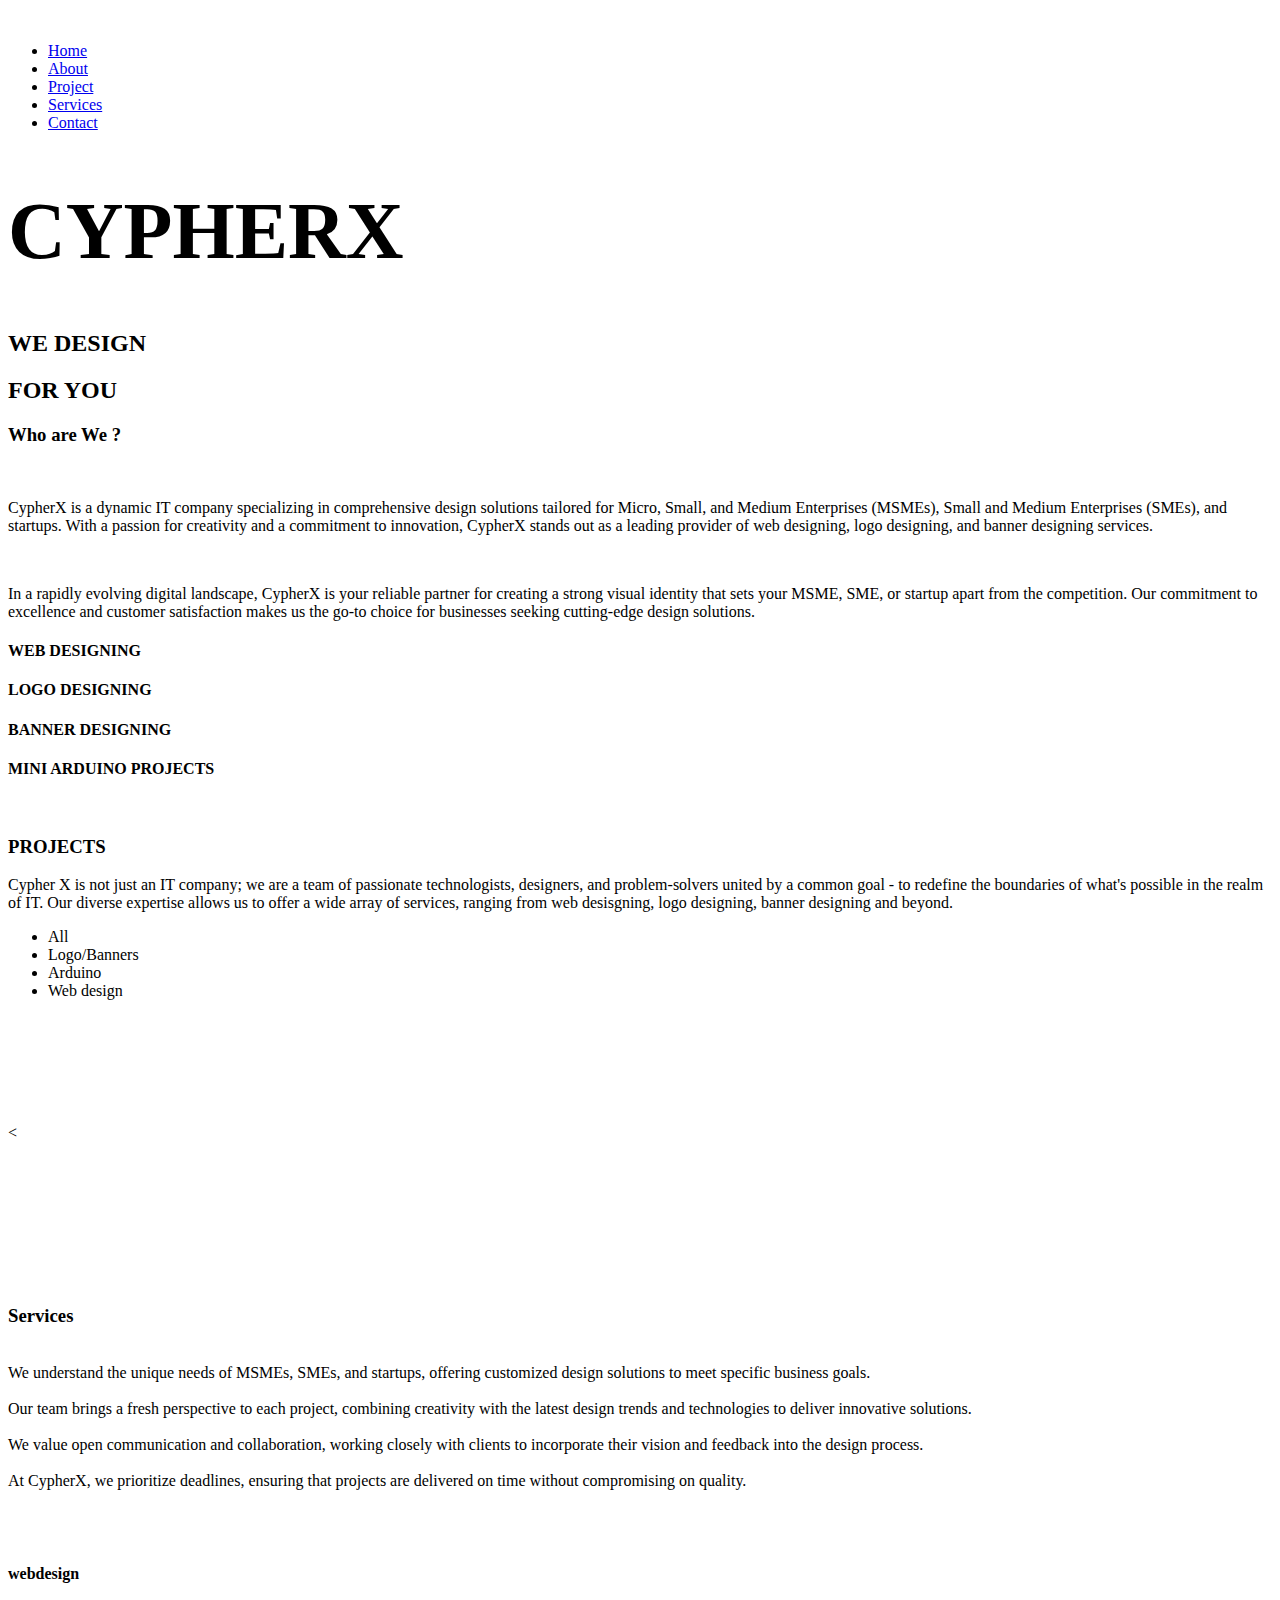
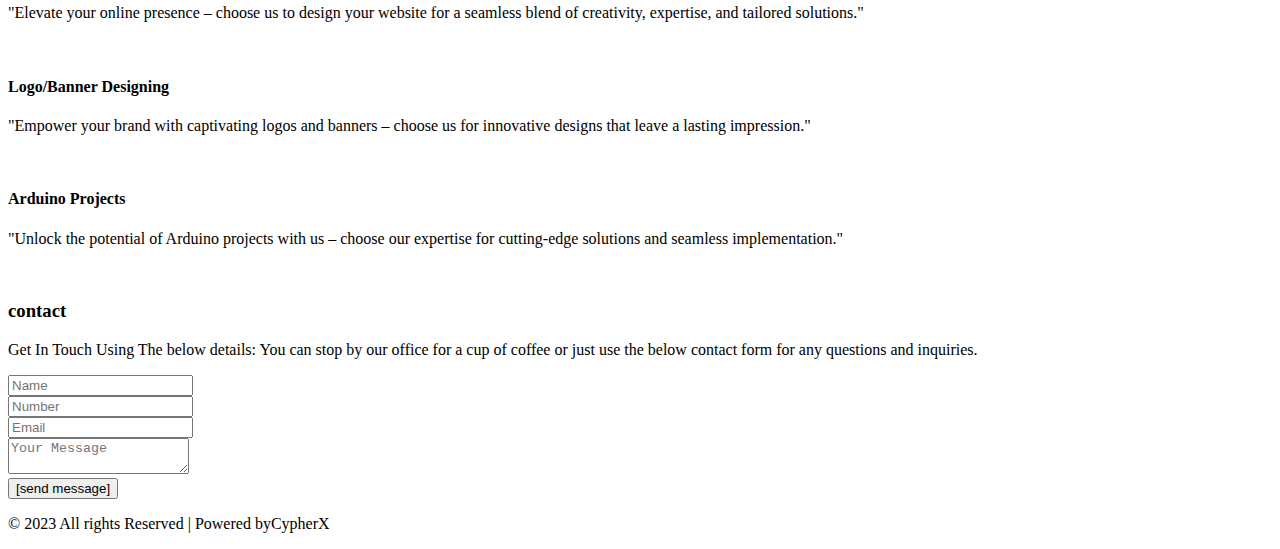
==== index.html @ df326554 "Add files via upload" ====
<!DOCTYPE html>
<html>

<link rel="icon" href="images/logo.png">
<head>
<title>CypherX</title>
<meta name="viewport" content="width=device-width, initial-scale=1">
<meta http-equiv="Content-Type" content="text/html; charset=utf-8" />
<meta name="keywords" content="Onepage Responsive web template, Bootstrap Web Templates, Flat Web Templates, Android Compatible web template,
Smartphone Compatible web template, free webdesigns for Nokia, Samsung, LG, SonyEricsson, Motorola web design" />
<script type="application/x-javascript"> addEventListener("load", function() { setTimeout(hideURLbar, 0); }, false); function hideURLbar(){ window.scrollTo(0,1); } </script>
<link href="css/bootstrap.css" rel='stylesheet' type='text/css'/>
<link href="css/style.css" rel="stylesheet" type="text/css" media="all" />	  


<link href="https://fonts.googleapis.com/css?family=Montserrat:500,700&display=swap&subset=latin-ext" rel="stylesheet">
    <link href="https://fonts.googleapis.com/css?family=Open+Sans:400,400i,600&display=swap&subset=latin-ext" rel="stylesheet">
    
    <link href="css/fontawesome-all.css" rel="stylesheet">



	    <!-- jQuery (necessary for Bootstrap's JavaScript plugins) -->
<script src="js/jquery.min.js"></script>
<script type="text/javascript" src="js/move-top.js"></script>
<script type="text/javascript" src="js/easing.js"></script>
 <script type="text/javascript">
		jQuery(document).ready(function($) {
			$(".scroll").click(function(event){		
				event.preventDefault();
				$('html,body').animate({scrollTop:$(this.hash).offset().top},1200);
			});
		});
	</script>
</head>
<body>
<div class="header" id="head">	
      <div class="container"> 
         <div class="header-top">
      		 <div class="logo">
				<a href="index.html"><img src="images/logo.png" alt=""/></a>
			 </div>
		   <div class="top-menu">
		   	<span class="menu"> </span>
			<ul>
			 	<nav class="cl-effect-5">
				<li><a class="active" href="index.html"><span data-hover="Home">Home</span></a></li>
				<li><a href="#about" class="scroll"><span data-hover="About">About</span></a></li>
				<li><a href="#work" class="scroll"><span data-hover="Project"><span>Project</span></a></li>
				<li><a href="#services" class="scroll"><span data-hover="Services">Services</span></a></li>
				<li><a href="#contact" class="scroll"><span data-hover="Contact">Contact</span></a></li>
				</nav>
			 </ul>
			 </div>
			 <!--script-nav-->
		 <script>
		 $("span.menu").click(function(){
		 $(".top-menu ul").slideToggle("slow" , function(){
		 });
		 });
		 </script>
			<div class="clearfix"></div>
		 </div>  
		  <div class="index-banner">
       	   <div class="wmuSlider example1">
			   <div class="wmuSliderWrapper">
				   <article style="position: absolute; width: 100%; opacity: 0;"> 
				   	<div class="banner-wrap">
				   	       	<div class="banner_center">
				   		 		<h1 style=" font-size: 80px;">CYPHERX</h1> 
				   		 		<h2>WE <span> BUILD</span></h2>
				   		 		<h2>FOR YOU</h2>
				   		 		</div>
				   		 </div>
					</article>
				   <article style="position: relative; width: 100%; opacity: 1;"> 
				   	   	<div class="banner-wrap">
				   	      <div class="banner_center">
				   		 		<h1 style=" font-size: 80px;">CYPHERX</h1> 
				   		 		<h2>WE<span> DESIGN</span></h2>
				   		 		<h2>FOR YOU</h2>
				   		 		</div>
				   		  </div>
				   </article>
				   <article style="position: absolute; width: 100%; opacity: 0;">
				   	  	<div class="banner-wrap">
				   	       <div class="banner_center">
				   		 		<h1 style=" font-size: 80px;">CYPHERX</h1> 
				   		 		<h2>WE<span> CUSTOMIZE</span></h2>
				   		 		<h2>FOR YOU</h2>
				   		 		</div>
				   		 </div>
					 </article>
				 </div>
				
            </div>
            <script src="js/jquery.wmuSlider.js"></script> 
			  <script>
       			$('.example1').wmuSlider();         
   		     </script> 	           	      
      </div>
	 </div>     
	</div>
	<div class="content">
		<div class="about-section" id="about" id="about">
	<div class="container">
		<div class="about-header">
			<h3>Who are We ?</h3>
			<div class="about-imag">
			<img src="images/site1.png" alt=""/>
			</div>
			<div class="about-text">
					<p>CypherX is a dynamic IT company specializing in comprehensive design solutions tailored for Micro, Small, and Medium Enterprises (MSMEs), Small and Medium Enterprises (SMEs), and startups. With a passion for creativity and a commitment to innovation, CypherX stands out as a leading provider of web designing, logo designing, and banner designing services.</p> <br>
					<p>In a rapidly evolving digital landscape, CypherX is your reliable partner for creating a strong visual identity that sets your MSME, SME, or startup apart from the competition. Our commitment to excellence and customer satisfaction makes us the go-to choice for businesses seeking cutting-edge design solutions.</p>
			</div>
			<div class="clearfix"></div>
			</div>
			<div class="about-sectiongrids">
				<div class="col-md-6 about-leftgrid">
					<div class="polls">
					<div class="poll">
						<div class="poll-desc">
							<h4>WEB DESIGNING</h4>
						</div>
						<div class="percentage">
							
					</div>
					<div class="clearfix"></div>
				</div>
				<div class="skills">
			              	<div style="width:100%"> </div>
	                      </div>
	                      </div>
	                      <div class="polls">
					<div class="poll">
						<div class="poll-desc">
							<h4>LOGO DESIGNING</h4>
						</div>
						<div class="percentage">
							
					</div>
					<div class="clearfix"></div>
				</div>
				<div class="skills">
			              	<div style="width:100%"> </div>
	                      </div>
	                      </div>
	                      <div class="polls">
					<div class="poll">
						<div class="poll-desc">
							<h4>BANNER DESIGNING</h4>
						</div>
						<div class="percentage">
							
					</div>
					<div class="clearfix"></div>
				</div>
				<div class="skills">
			              	<div style="width:100%"> </div>
	                      </div>
	                      </div>
	                      

	</div>
	<div class="col-md-6 about-rightgrid">
		<div class="polls">
					<div class="poll">
						<div class="poll-desc">
							<h4>MINI ARDUINO PROJECTS</h4>
						</div>
						<div class="percentage">
						
					</div>
					<div class="clearfix"></div>
				</div>
				<div class="skills">
			              	<div style="width:100%"> </div>
	                      </div>
	                      </div>
	                      
		</div>
		<div class="clearfix"></div>
	</div>
	<div class="arrow1">
	<a href="#work" class="scroll"><img src="images/arrow1.png" alt=""/></a>
					</div>
	</div>
	</div>
	<!-- about-section-ends -->
	<div class="works-section" id="work" id="work">
	   <div class="works-header">
			<h3>PROJECTS</h3>
				<p>Cypher X is not just an IT company; we are a team of passionate technologists, designers, and problem-solvers united by a common goal - to redefine the boundaries of what's possible in the realm of IT. Our diverse expertise allows us to offer a wide array of services, ranging from web desisgning, logo designing, banner designing and beyond.</p>
		</div>
		<div class="portfolio-section-bottom-row" id="portfolio">
			<div class="container">
				
						<script src="js/easyResponsiveTabs.js" type="text/javascript"></script>
					<script type="text/javascript">
						$(document).ready(function () {
							$('#horizontalTab').easyResponsiveTabs({
								type: 'default', //Types: default, vertical, accordion           
								width: 'auto', //auto or any width like 600px
								fit: true   // 100% fit in a container
							});
						});
						
					</script>
						<link rel="stylesheet" href="css/swipebox.css">
							<script src="js/jquery.swipebox.min.js"></script> 
								<script type="text/javascript">
									jQuery(function($) {
										$(".swipebox").swipebox();
									});
								</script>
							<!-- Portfolio Ends Here -->
						<div class="sap_tabs">
							<div id="horizontalTab" style="display: block; width: 100%; margin: 0px;">
								  <ul class="resp-tabs-list">
									  <li class="resp-tab-item" aria-controls="tab_item-0" role="tab"><span>All</span></li>
									  <li class="resp-tab-item" aria-controls="tab_item-1" role="tab"><span>Logo/Banners</span></li>
									  <li class="resp-tab-item" aria-controls="tab_item-2" role="tab"><span>Arduino</span></li>
									  <li class="resp-tab-item" aria-controls="tab_item-3" role="tab"><span>Web design</span></li>
									 
									  <div class="clearfix"></div>
								  </ul>	
								<div id="portfoliolist">
									<div class="resp-tabs-container">
										<div class="tab-1 resp-tab-content" aria-labelledby="tab_item-0">
											<div class="tab_img">
													<div class="col-md-3 img-top grid_box">
														<a href="images/pic-1.jpg" class="swipebox"  title="Search - www.havelockislandexodus.com">
															  <img src="images/pic-1.jpg" class="img-responsive" alt="">
															  <span class="zoom-icon"></span> 
														</a>
													</div>
													<div class="col-md-3 img-top grid_box">
														<a href="images/pic-2.jpg" class="swipebox"  title="Closed Project - I-Mage">
															  <img src="images/pic-2.jpg" class="img-responsive" alt="">
															  <span class="zoom-icon"></span> 
														</a>
													</div>
													<div class="col-md-3 img-top grid_box">
														<a href="images/pic-3.jpg" class="swipebox"  title="Logo Design 1">
															  <img src="images/pic-3.jpg" class="img-responsive" alt="">
															  <span class="zoom-icon"></span> 
														</a>
													</div>
													<div class="col-md-3 img-top grid_box">
														<a href="images/pic-4.jpg" class="swipebox"  title="Logo Design 2">
															  <img src="images/pic-4.jpg" class="img-responsive" alt="">
															  <span class="zoom-icon"></span> 
														</a>
													</div>
													<div class="col-md-3 img-top grid_box">
														<a href="images/pic-5.jpg" class="swipebox"  title="Logos Handovered">
															  <img src="images/pic-5.jpg" class="img-responsive" alt="">
															  <span class="zoom-icon"></span> 
														</a>
													</div>
													<div class="col-md-3 img-top grid_box">
														<a href="images/pic-6.jpg" class="swipebox"  title="Arduino Synthesis">
															  <img src="images/pic-6.jpg" class="img-responsive" alt="">
															  <span class="zoom-icon"></span> 
														</a>
													</div>
													<
													
													<div class="clearfix"></div>	
											</div>
																				 
										</div>
										<div class="tab-1 resp-tab-content" aria-labelledby="tab_item-1">
											<div class="tab_img">
												<div class="col-md-3 img-top grid_box">
														<a href="images/pic-3.jpg" class="swipebox"  title="Logo Design 1">
															  <img src="images/pic-3.jpg" class="img-responsive" alt="">
															  <span class="zoom-icon"></span> 
														</a>
													</div>
													<div class="col-md-3 img-top grid_box">
														<a href="images/pic-4.jpg" class="swipebox"  title="Logo Design 2">
															  <img src="images/pic-4.jpg" class="img-responsive" alt="">
															  <span class="zoom-icon"></span> 
														</a>
													</div>
													<div class="col-md-3 img-top grid_box">
														<a href="images/pic-5.jpg" class="swipebox"  title="Logos Handovered">
															  <img src="images/pic-5.jpg" class="img-responsive" alt="">
															  <span class="zoom-icon"></span> 
														</a>
													</div>
													
													
													<div class="clearfix"></div>	
											</div>	 	        					 
										</div>
										<div class="tab-1 resp-tab-content" aria-labelledby="tab_item-2">
											
											<div class="tab_img">
													<div class="col-md-3 img-top grid_box">
														<a href="images/pic-6.jpg" class="swipebox"  title="Arduino Synthesis">
															  <img src="images/pic-6.jpg" class="img-responsive" alt="">
															  <span class="zoom-icon"></span> 
														</a>
													</div>
													
													
														<div class="clearfix"></div>
											</div>		        					 
										</div>
										<div class="tab-1 resp-tab-content" aria-labelledby="tab_item-3">
											<div class="tab_img">
													<div class="col-md-3 img-top grid_box">
														<a href="images/pic-1.jpg" class="swipebox"  title="Search - www.havelockislandexodus.com">
															  <img src="images/pic-1.jpg" class="img-responsive" alt="">
															  <span class="zoom-icon"></span> 
														</a>
													</div>
													<div class="col-md-3 img-top grid_box">
														<a href="images/pic-2.jpg" class="swipebox"  title="Closed Project - I-Mage">
															  <img src="images/pic-2.jpg" class="img-responsive" alt="">
															  <span class="zoom-icon"></span> 
														</a>
													</div>
													
														<div class="clearfix"></div>
											</div>	
										</div>
										
													
														<div class="clearfix"></div>
											</div>	
										</div>										
									</div>	
								</div>
							</div>
						</div>	
						<br>			
 
				<div class="arrow">
					<a href="#services" class="scroll"><img src="images/arrow.png" alt=""/></a>
				</div>
			</div>
		</div>
	</div>
	<!-- portfolio-section-ends -->
	<div class="services-section" id="services">
			<div class="container"> 
			<div class="services-header">
				<h3>Services</h3>
				<br>
					<li><i class="fa fa-bolt" aria-hidden="true"></i>We understand the unique needs of MSMEs, SMEs, and startups, offering customized design solutions to meet specific business goals.</span></li>
					<br>
<li><i class="fa fa-bolt" aria-hidden="true"></i>  Our team brings a fresh perspective to each project, combining creativity with the latest design trends and technologies to deliver innovative solutions.</li>
<br>
<li><i class="fa fa-bolt" aria-hidden="true"></i>  We value open communication and collaboration, working closely with clients to incorporate their vision and feedback into the design process.</li>
<br>
<li><i class="fa fa-bolt" aria-hidden="true"></i>  At CypherX, we prioritize deadlines, ensuring that projects are delivered on time without compromising on quality.</li>
<br>
<br>
			</div>
			<div class="services-sectiongrids">
				<div class="col-md-4 services-grid">
					<img src="images/img1.png" alt=""/>
					<h4>webdesign</h4>
					<p style="text-align:justify justify-all;">"Elevate your online presence – choose us to design your website for a seamless blend of creativity, expertise, and tailored solutions."</p>
				</div>
				<div class="col-md-4 services-grid">
					<img src="images/img2.png" alt=""/>
					<h4>Logo/Banner Designing</h4>
					<p style="text-align:justify justify-all;">"Empower your brand with captivating logos and banners – choose us for innovative designs that leave a lasting impression."</p>
				</div>
				<div class="col-md-4 services-grid">
					<img src="images/img3.png" alt=""/>
					<h4>Arduino Projects</h4>
					<p style="text-align:justify justify-all;">"Unlock the potential of Arduino projects with us – choose our expertise for cutting-edge solutions and seamless implementation."</p>
				</div>
				<div class="clearfix"></div>
				<div class="arrow1">
					<a href="#contact" class="scroll"><img src="images/arrow1.png" alt=""/></a>
					</div>
		</div>
		</div>
		</div>
		<!-- services-section-ends -->
	</div>
	<div class="footer-section" id="contact" id="contact">
			<div class="container"> 
			<div class="contact-header">
				<h3> contact</h3>
					<p>Get In Touch Using The below details:
You can stop by our office for a cup of coffee or just use the below contact form for any questions and inquiries. </p>

			</div>
			
			<div class="contact">
				<form id="contactForm" data-toggle="validator" data-focus="false" method="post" action="https://script.google.com/macros/s/AKfycbwwajvgVs7L4n3kVwtUMWle3IDYGLkmAYFrqbiaKh-2zlc1ubrQwuXYmRS_fInzBG1p/exec" name="contact-form">

					<div class="col-md-4 contactgrid">
						 <input type="text" class="form-control-input" name="your-name" placeholder="Name">
					</div>
					<div class="col-md-4 contactgrid">
						 <input type="text" class="form-control-input"  name="your-number" placeholder="Number">
					</div>
					<div class="col-md-4 contactgrid">
						<input type="text" class="text" name="your-email" placeholder="Email" onfocus="this.value = '';" onblur="if (this.value == '') {this.value = 'phone';}">
					</div>
					<div class="col-md-8 contactgrid1">
						 <textarea class="form-control-textarea" name="message" placeholder="Your Message"></textarea>
					</div>
					<div class="col-md-4 contactgrid2">
						<input type="submit" value="[send message]" id="submit">
					</div>

					</form>

                       <script>const scriptURL = 'https://script.google.com/macros/s/AKfycbwwajvgVs7L4n3kVwtUMWle3IDYGLkmAYFrqbiaKh-2zlc1ubrQwuXYmRS_fInzBG1p/exec'

const form = document.forms['contact-form']

form.addEventListener('submit', e => {
  e.preventDefault()
  fetch(scriptURL, { method: 'POST', body: new FormData(form)})
  .then(response => alert("Thank you! your form is submitted successfully." ))
  .then(() => { window.location.reload(); })
  .catch(error => console.error('Error!', error.message))
})

</script>
				   <div class="clearfix"></div>
				</form>
			</div>
			<div class="footer-bottom">

					<p>&copy; 2023 All rights  Reserved | Powered by<a>CypherX</a></p>

					</div>
					<script type="text/javascript">
						$(document).ready(function() {
							/*
							var defaults = {
					  			containerID: 'toTop', // fading element id
								containerHoverID: 'toTopHover', // fading element hover id
								scrollSpeed: 1200,
								easingType: 'linear' 
					 		};
							*/
							
							$().UItoTop({ easingType: 'easeOutQuart' });
							
						});
					</script>
				<a href="#" id="toTop" style="display: block;"> <span id="toTopHover" style="opacity: 1;"> </span></a>
</div>

		</div>		
	</div>
	
	
</body>
</html>
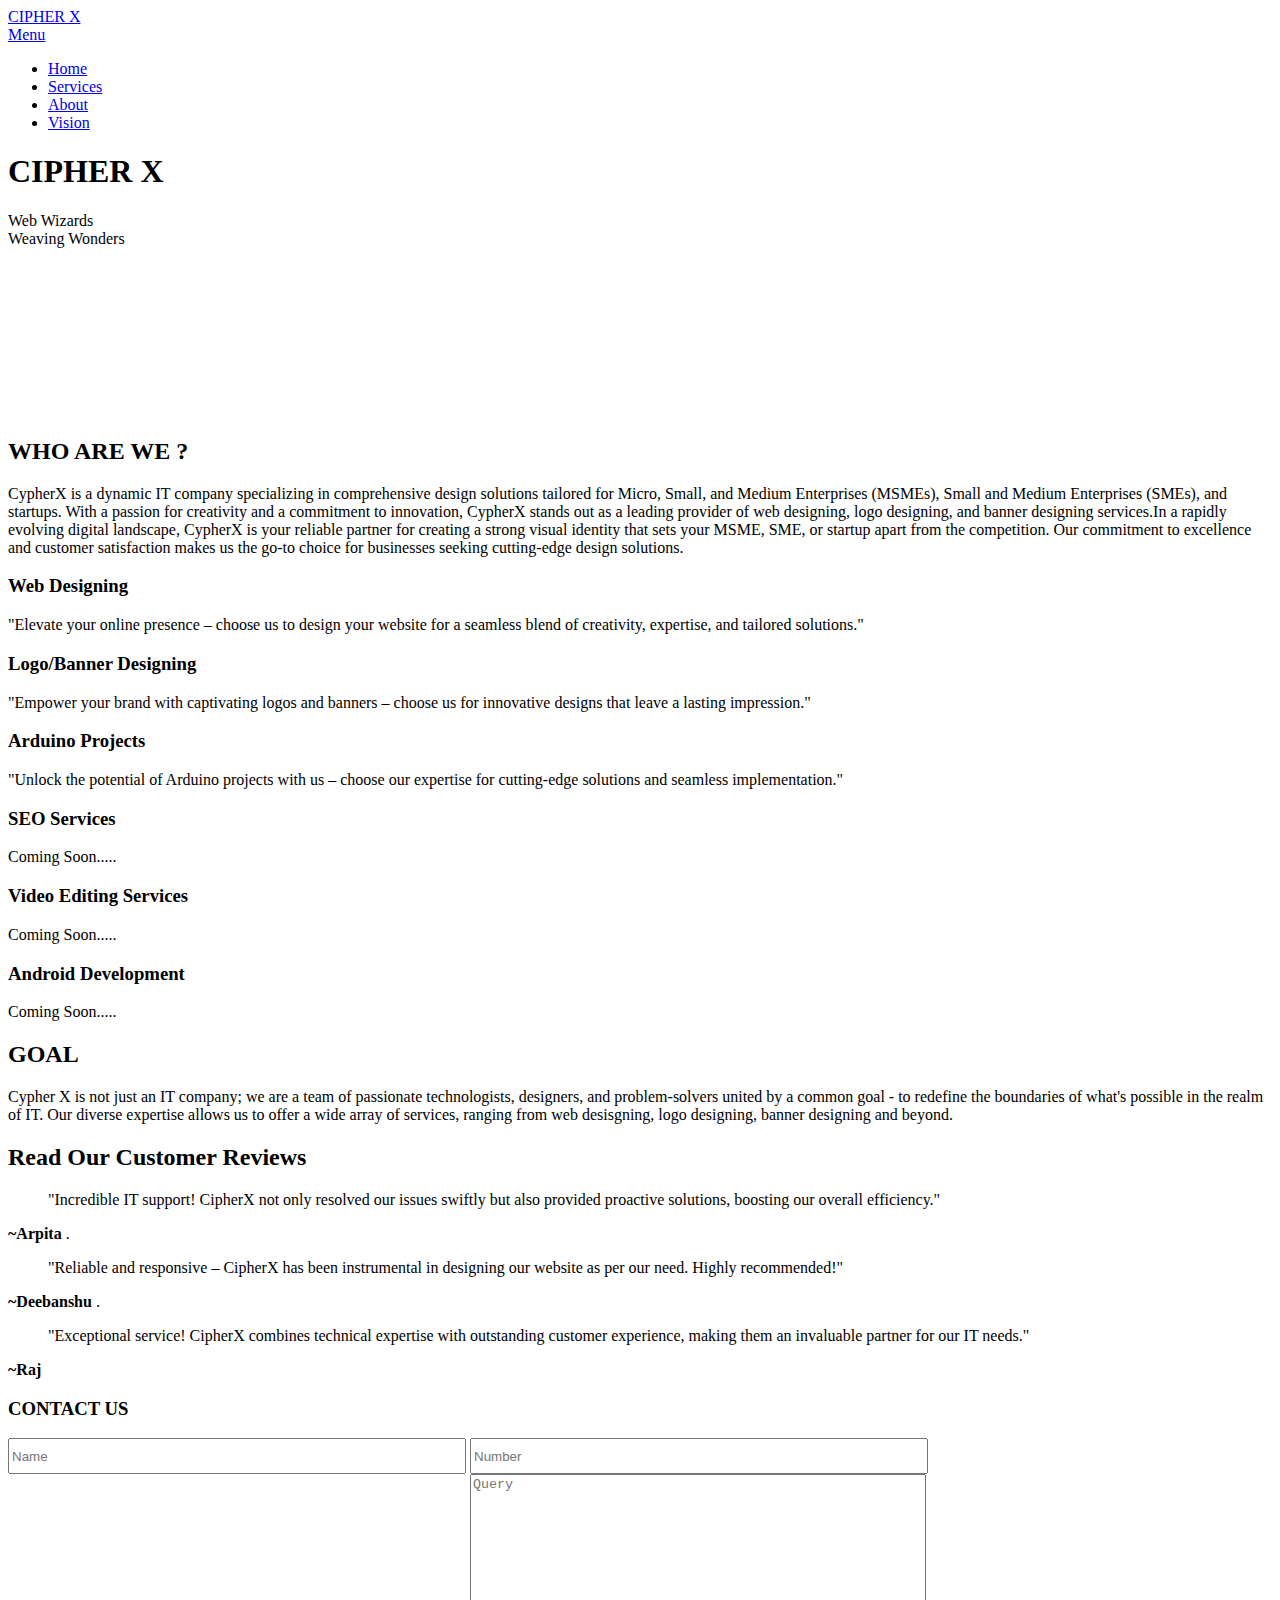
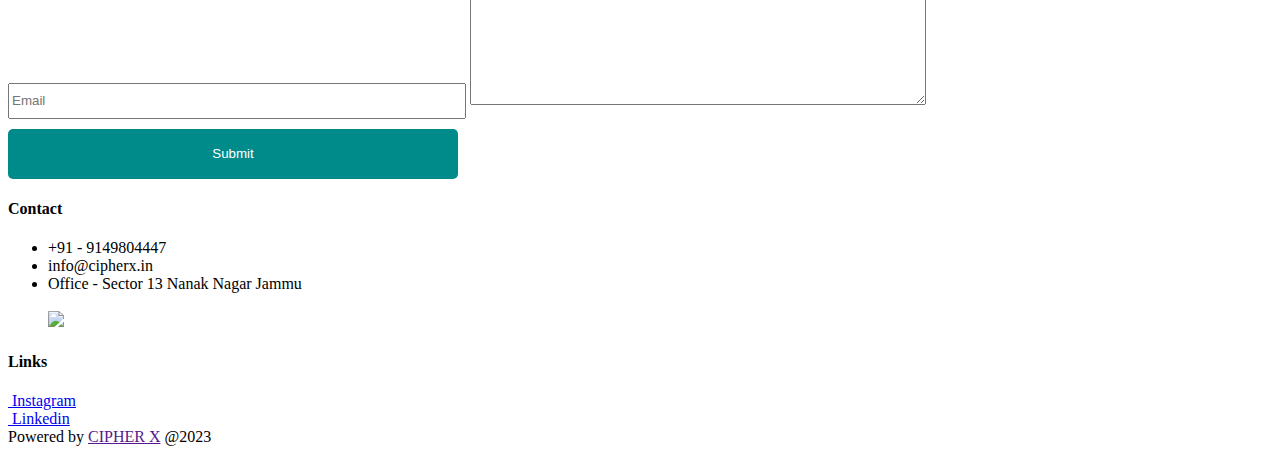
==== commit 1e4824c1: "Add files via upload" ====
--- a/index.html
+++ b/index.html
@@ -1,463 +1,165 @@
-
-<!DOCTYPE html>
-<html>
-
-<link rel="icon" href="images/logo.png">
-<head>
-<title>CypherX</title>
-<meta name="viewport" content="width=device-width, initial-scale=1">
-<meta http-equiv="Content-Type" content="text/html; charset=utf-8" />
-<meta name="keywords" content="Onepage Responsive web template, Bootstrap Web Templates, Flat Web Templates, Android Compatible web template,
-Smartphone Compatible web template, free webdesigns for Nokia, Samsung, LG, SonyEricsson, Motorola web design" />
-<script type="application/x-javascript"> addEventListener("load", function() { setTimeout(hideURLbar, 0); }, false); function hideURLbar(){ window.scrollTo(0,1); } </script>
-<link href="css/bootstrap.css" rel='stylesheet' type='text/css'/>
-<link href="css/style.css" rel="stylesheet" type="text/css" media="all" />	  
-
-
-<link href="https://fonts.googleapis.com/css?family=Montserrat:500,700&display=swap&subset=latin-ext" rel="stylesheet">
-    <link href="https://fonts.googleapis.com/css?family=Open+Sans:400,400i,600&display=swap&subset=latin-ext" rel="stylesheet">
-    
-    <link href="css/fontawesome-all.css" rel="stylesheet">
-
-
-
-	    <!-- jQuery (necessary for Bootstrap's JavaScript plugins) -->
-<script src="js/jquery.min.js"></script>
-<script type="text/javascript" src="js/move-top.js"></script>
-<script type="text/javascript" src="js/easing.js"></script>
- <script type="text/javascript">
-		jQuery(document).ready(function($) {
-			$(".scroll").click(function(event){		
-				event.preventDefault();
-				$('html,body').animate({scrollTop:$(this.hash).offset().top},1200);
-			});
-		});
-	</script>
-</head>
-<body>
-<div class="header" id="head">	
-      <div class="container"> 
-         <div class="header-top">
-      		 <div class="logo">
-				<a href="index.html"><img src="images/logo.png" alt=""/></a>
-			 </div>
-		   <div class="top-menu">
-		   	<span class="menu"> </span>
-			<ul>
-			 	<nav class="cl-effect-5">
-				<li><a class="active" href="index.html"><span data-hover="Home">Home</span></a></li>
-				<li><a href="#about" class="scroll"><span data-hover="About">About</span></a></li>
-				<li><a href="#work" class="scroll"><span data-hover="Project"><span>Project</span></a></li>
-				<li><a href="#services" class="scroll"><span data-hover="Services">Services</span></a></li>
-				<li><a href="#contact" class="scroll"><span data-hover="Contact">Contact</span></a></li>
-				</nav>
-			 </ul>
-			 </div>
-			 <!--script-nav-->
-		 <script>
-		 $("span.menu").click(function(){
-		 $(".top-menu ul").slideToggle("slow" , function(){
-		 });
-		 });
-		 </script>
-			<div class="clearfix"></div>
-		 </div>  
-		  <div class="index-banner">
-       	   <div class="wmuSlider example1">
-			   <div class="wmuSliderWrapper">
-				   <article style="position: absolute; width: 100%; opacity: 0;"> 
-				   	<div class="banner-wrap">
-				   	       	<div class="banner_center">
-				   		 		<h1 style=" font-size: 80px;">CYPHERX</h1> 
-				   		 		<h2>WE <span> BUILD</span></h2>
-				   		 		<h2>FOR YOU</h2>
-				   		 		</div>
-				   		 </div>
-					</article>
-				   <article style="position: relative; width: 100%; opacity: 1;"> 
-				   	   	<div class="banner-wrap">
-				   	      <div class="banner_center">
-				   		 		<h1 style=" font-size: 80px;">CYPHERX</h1> 
-				   		 		<h2>WE<span> DESIGN</span></h2>
-				   		 		<h2>FOR YOU</h2>
-				   		 		</div>
-				   		  </div>
-				   </article>
-				   <article style="position: absolute; width: 100%; opacity: 0;">
-				   	  	<div class="banner-wrap">
-				   	       <div class="banner_center">
-				   		 		<h1 style=" font-size: 80px;">CYPHERX</h1> 
-				   		 		<h2>WE<span> CUSTOMIZE</span></h2>
-				   		 		<h2>FOR YOU</h2>
-				   		 		</div>
-				   		 </div>
-					 </article>
-				 </div>
-				
-            </div>
-            <script src="js/jquery.wmuSlider.js"></script> 
-			  <script>
-       			$('.example1').wmuSlider();         
-   		     </script> 	           	      
-      </div>
-	 </div>     
-	</div>
-	<div class="content">
-		<div class="about-section" id="about" id="about">
-	<div class="container">
-		<div class="about-header">
-			<h3>Who are We ?</h3>
-			<div class="about-imag">
-			<img src="images/site1.png" alt=""/>
-			</div>
-			<div class="about-text">
-					<p>CypherX is a dynamic IT company specializing in comprehensive design solutions tailored for Micro, Small, and Medium Enterprises (MSMEs), Small and Medium Enterprises (SMEs), and startups. With a passion for creativity and a commitment to innovation, CypherX stands out as a leading provider of web designing, logo designing, and banner designing services.</p> <br>
-					<p>In a rapidly evolving digital landscape, CypherX is your reliable partner for creating a strong visual identity that sets your MSME, SME, or startup apart from the competition. Our commitment to excellence and customer satisfaction makes us the go-to choice for businesses seeking cutting-edge design solutions.</p>
-			</div>
-			<div class="clearfix"></div>
-			</div>
-			<div class="about-sectiongrids">
-				<div class="col-md-6 about-leftgrid">
-					<div class="polls">
-					<div class="poll">
-						<div class="poll-desc">
-							<h4>WEB DESIGNING</h4>
-						</div>
-						<div class="percentage">
-							
-					</div>
-					<div class="clearfix"></div>
-				</div>
-				<div class="skills">
-			              	<div style="width:100%"> </div>
-	                      </div>
-	                      </div>
-	                      <div class="polls">
-					<div class="poll">
-						<div class="poll-desc">
-							<h4>LOGO DESIGNING</h4>
-						</div>
-						<div class="percentage">
-							
-					</div>
-					<div class="clearfix"></div>
-				</div>
-				<div class="skills">
-			              	<div style="width:100%"> </div>
-	                      </div>
-	                      </div>
-	                      <div class="polls">
-					<div class="poll">
-						<div class="poll-desc">
-							<h4>BANNER DESIGNING</h4>
-						</div>
-						<div class="percentage">
-							
-					</div>
-					<div class="clearfix"></div>
-				</div>
-				<div class="skills">
-			              	<div style="width:100%"> </div>
-	                      </div>
-	                      </div>
-	                      
-
-	</div>
-	<div class="col-md-6 about-rightgrid">
-		<div class="polls">
-					<div class="poll">
-						<div class="poll-desc">
-							<h4>MINI ARDUINO PROJECTS</h4>
-						</div>
-						<div class="percentage">
-						
-					</div>
-					<div class="clearfix"></div>
-				</div>
-				<div class="skills">
-			              	<div style="width:100%"> </div>
-	                      </div>
-	                      </div>
-	                      
-		</div>
-		<div class="clearfix"></div>
-	</div>
-	<div class="arrow1">
-	<a href="#work" class="scroll"><img src="images/arrow1.png" alt=""/></a>
-					</div>
-	</div>
-	</div>
-	<!-- about-section-ends -->
-	<div class="works-section" id="work" id="work">
-	   <div class="works-header">
-			<h3>PROJECTS</h3>
-				<p>Cypher X is not just an IT company; we are a team of passionate technologists, designers, and problem-solvers united by a common goal - to redefine the boundaries of what's possible in the realm of IT. Our diverse expertise allows us to offer a wide array of services, ranging from web desisgning, logo designing, banner designing and beyond.</p>
-		</div>
-		<div class="portfolio-section-bottom-row" id="portfolio">
-			<div class="container">
-				
-						<script src="js/easyResponsiveTabs.js" type="text/javascript"></script>
-					<script type="text/javascript">
-						$(document).ready(function () {
-							$('#horizontalTab').easyResponsiveTabs({
-								type: 'default', //Types: default, vertical, accordion           
-								width: 'auto', //auto or any width like 600px
-								fit: true   // 100% fit in a container
-							});
-						});
-						
-					</script>
-						<link rel="stylesheet" href="css/swipebox.css">
-							<script src="js/jquery.swipebox.min.js"></script> 
-								<script type="text/javascript">
-									jQuery(function($) {
-										$(".swipebox").swipebox();
-									});
-								</script>
-							<!-- Portfolio Ends Here -->
-						<div class="sap_tabs">
-							<div id="horizontalTab" style="display: block; width: 100%; margin: 0px;">
-								  <ul class="resp-tabs-list">
-									  <li class="resp-tab-item" aria-controls="tab_item-0" role="tab"><span>All</span></li>
-									  <li class="resp-tab-item" aria-controls="tab_item-1" role="tab"><span>Logo/Banners</span></li>
-									  <li class="resp-tab-item" aria-controls="tab_item-2" role="tab"><span>Arduino</span></li>
-									  <li class="resp-tab-item" aria-controls="tab_item-3" role="tab"><span>Web design</span></li>
-									 
-									  <div class="clearfix"></div>
-								  </ul>	
-								<div id="portfoliolist">
-									<div class="resp-tabs-container">
-										<div class="tab-1 resp-tab-content" aria-labelledby="tab_item-0">
-											<div class="tab_img">
-													<div class="col-md-3 img-top grid_box">
-														<a href="images/pic-1.jpg" class="swipebox"  title="Search - www.havelockislandexodus.com">
-															  <img src="images/pic-1.jpg" class="img-responsive" alt="">
-															  <span class="zoom-icon"></span> 
-														</a>
-													</div>
-													<div class="col-md-3 img-top grid_box">
-														<a href="images/pic-2.jpg" class="swipebox"  title="Closed Project - I-Mage">
-															  <img src="images/pic-2.jpg" class="img-responsive" alt="">
-															  <span class="zoom-icon"></span> 
-														</a>
-													</div>
-													<div class="col-md-3 img-top grid_box">
-														<a href="images/pic-3.jpg" class="swipebox"  title="Logo Design 1">
-															  <img src="images/pic-3.jpg" class="img-responsive" alt="">
-															  <span class="zoom-icon"></span> 
-														</a>
-													</div>
-													<div class="col-md-3 img-top grid_box">
-														<a href="images/pic-4.jpg" class="swipebox"  title="Logo Design 2">
-															  <img src="images/pic-4.jpg" class="img-responsive" alt="">
-															  <span class="zoom-icon"></span> 
-														</a>
-													</div>
-													<div class="col-md-3 img-top grid_box">
-														<a href="images/pic-5.jpg" class="swipebox"  title="Logos Handovered">
-															  <img src="images/pic-5.jpg" class="img-responsive" alt="">
-															  <span class="zoom-icon"></span> 
-														</a>
-													</div>
-													<div class="col-md-3 img-top grid_box">
-														<a href="images/pic-6.jpg" class="swipebox"  title="Arduino Synthesis">
-															  <img src="images/pic-6.jpg" class="img-responsive" alt="">
-															  <span class="zoom-icon"></span> 
-														</a>
-													</div>
-													<
-													
-													<div class="clearfix"></div>	
-											</div>
-																				 
-										</div>
-										<div class="tab-1 resp-tab-content" aria-labelledby="tab_item-1">
-											<div class="tab_img">
-												<div class="col-md-3 img-top grid_box">
-														<a href="images/pic-3.jpg" class="swipebox"  title="Logo Design 1">
-															  <img src="images/pic-3.jpg" class="img-responsive" alt="">
-															  <span class="zoom-icon"></span> 
-														</a>
-													</div>
-													<div class="col-md-3 img-top grid_box">
-														<a href="images/pic-4.jpg" class="swipebox"  title="Logo Design 2">
-															  <img src="images/pic-4.jpg" class="img-responsive" alt="">
-															  <span class="zoom-icon"></span> 
-														</a>
-													</div>
-													<div class="col-md-3 img-top grid_box">
-														<a href="images/pic-5.jpg" class="swipebox"  title="Logos Handovered">
-															  <img src="images/pic-5.jpg" class="img-responsive" alt="">
-															  <span class="zoom-icon"></span> 
-														</a>
-													</div>
-													
-													
-													<div class="clearfix"></div>	
-											</div>	 	        					 
-										</div>
-										<div class="tab-1 resp-tab-content" aria-labelledby="tab_item-2">
-											
-											<div class="tab_img">
-													<div class="col-md-3 img-top grid_box">
-														<a href="images/pic-6.jpg" class="swipebox"  title="Arduino Synthesis">
-															  <img src="images/pic-6.jpg" class="img-responsive" alt="">
-															  <span class="zoom-icon"></span> 
-														</a>
-													</div>
-													
-													
-														<div class="clearfix"></div>
-											</div>		        					 
-										</div>
-										<div class="tab-1 resp-tab-content" aria-labelledby="tab_item-3">
-											<div class="tab_img">
-													<div class="col-md-3 img-top grid_box">
-														<a href="images/pic-1.jpg" class="swipebox"  title="Search - www.havelockislandexodus.com">
-															  <img src="images/pic-1.jpg" class="img-responsive" alt="">
-															  <span class="zoom-icon"></span> 
-														</a>
-													</div>
-													<div class="col-md-3 img-top grid_box">
-														<a href="images/pic-2.jpg" class="swipebox"  title="Closed Project - I-Mage">
-															  <img src="images/pic-2.jpg" class="img-responsive" alt="">
-															  <span class="zoom-icon"></span> 
-														</a>
-													</div>
-													
-														<div class="clearfix"></div>
-											</div>	
-										</div>
-										
-													
-														<div class="clearfix"></div>
-											</div>	
-										</div>										
-									</div>	
-								</div>
-							</div>
-						</div>	
-						<br>			
- 
-				<div class="arrow">
-					<a href="#services" class="scroll"><img src="images/arrow.png" alt=""/></a>
-				</div>
-			</div>
-		</div>
-	</div>
-	<!-- portfolio-section-ends -->
-	<div class="services-section" id="services">
-			<div class="container"> 
-			<div class="services-header">
-				<h3>Services</h3>
-				<br>
-					<li><i class="fa fa-bolt" aria-hidden="true"></i>We understand the unique needs of MSMEs, SMEs, and startups, offering customized design solutions to meet specific business goals.</span></li>
-					<br>
-<li><i class="fa fa-bolt" aria-hidden="true"></i>  Our team brings a fresh perspective to each project, combining creativity with the latest design trends and technologies to deliver innovative solutions.</li>
-<br>
-<li><i class="fa fa-bolt" aria-hidden="true"></i>  We value open communication and collaboration, working closely with clients to incorporate their vision and feedback into the design process.</li>
-<br>
-<li><i class="fa fa-bolt" aria-hidden="true"></i>  At CypherX, we prioritize deadlines, ensuring that projects are delivered on time without compromising on quality.</li>
-<br>
-<br>
-			</div>
-			<div class="services-sectiongrids">
-				<div class="col-md-4 services-grid">
-					<img src="images/img1.png" alt=""/>
-					<h4>webdesign</h4>
-					<p style="text-align:justify justify-all;">"Elevate your online presence – choose us to design your website for a seamless blend of creativity, expertise, and tailored solutions."</p>
-				</div>
-				<div class="col-md-4 services-grid">
-					<img src="images/img2.png" alt=""/>
-					<h4>Logo/Banner Designing</h4>
-					<p style="text-align:justify justify-all;">"Empower your brand with captivating logos and banners – choose us for innovative designs that leave a lasting impression."</p>
-				</div>
-				<div class="col-md-4 services-grid">
-					<img src="images/img3.png" alt=""/>
-					<h4>Arduino Projects</h4>
-					<p style="text-align:justify justify-all;">"Unlock the potential of Arduino projects with us – choose our expertise for cutting-edge solutions and seamless implementation."</p>
-				</div>
-				<div class="clearfix"></div>
-				<div class="arrow1">
-					<a href="#contact" class="scroll"><img src="images/arrow1.png" alt=""/></a>
-					</div>
-		</div>
-		</div>
-		</div>
-		<!-- services-section-ends -->
-	</div>
-	<div class="footer-section" id="contact" id="contact">
-			<div class="container"> 
-			<div class="contact-header">
-				<h3> contact</h3>
-					<p>Get In Touch Using The below details:
-You can stop by our office for a cup of coffee or just use the below contact form for any questions and inquiries. </p>
-
-			</div>
-			
-			<div class="contact">
-				<form id="contactForm" data-toggle="validator" data-focus="false" method="post" action="https://script.google.com/macros/s/AKfycbwwajvgVs7L4n3kVwtUMWle3IDYGLkmAYFrqbiaKh-2zlc1ubrQwuXYmRS_fInzBG1p/exec" name="contact-form">
-
-					<div class="col-md-4 contactgrid">
-						 <input type="text" class="form-control-input" name="your-name" placeholder="Name">
-					</div>
-					<div class="col-md-4 contactgrid">
-						 <input type="text" class="form-control-input"  name="your-number" placeholder="Number">
-					</div>
-					<div class="col-md-4 contactgrid">
-						<input type="text" class="text" name="your-email" placeholder="Email" onfocus="this.value = '';" onblur="if (this.value == '') {this.value = 'phone';}">
-					</div>
-					<div class="col-md-8 contactgrid1">
-						 <textarea class="form-control-textarea" name="message" placeholder="Your Message"></textarea>
-					</div>
-					<div class="col-md-4 contactgrid2">
-						<input type="submit" value="[send message]" id="submit">
-					</div>
-
-					</form>
-
-                       <script>const scriptURL = 'https://script.google.com/macros/s/AKfycbwwajvgVs7L4n3kVwtUMWle3IDYGLkmAYFrqbiaKh-2zlc1ubrQwuXYmRS_fInzBG1p/exec'
-
-const form = document.forms['contact-form']
-
-form.addEventListener('submit', e => {
-  e.preventDefault()
-  fetch(scriptURL, { method: 'POST', body: new FormData(form)})
-  .then(response => alert("Thank you! your form is submitted successfully." ))
-  .then(() => { window.location.reload(); })
-  .catch(error => console.error('Error!', error.message))
-})
-
-</script>
-				   <div class="clearfix"></div>
-				</form>
-			</div>
-			<div class="footer-bottom">
-
-					<p>&copy; 2023 All rights  Reserved | Powered by<a>CypherX</a></p>
-
-					</div>
-					<script type="text/javascript">
-						$(document).ready(function() {
-							/*
-							var defaults = {
-					  			containerID: 'toTop', // fading element id
-								containerHoverID: 'toTopHover', // fading element hover id
-								scrollSpeed: 1200,
-								easingType: 'linear' 
-					 		};
-							*/
-							
-							$().UItoTop({ easingType: 'easeOutQuart' });
-							
-						});
-					</script>
-				<a href="#" id="toTop" style="display: block;"> <span id="toTopHover" style="opacity: 1;"> </span></a>
-</div>
-
-		</div>		
-	</div>
-	
-	
-</body>
-</html>+<!DOCTYPE HTML>
+<link rel="icon" href="images/logo3.png">
+
+<html><head><title></title><meta charset="utf-8"><meta name="robots" content="index, follow, max-image-preview:large, max-snippet:-1, max-video-preview:-1"><meta name="viewport" content="width=device-width, initial-scale=1, user-scalable=no"><meta name="description" content=""><meta name="keywords" content=""><link rel="stylesheet" href="assets/css/main.css"></head><body class="is-preload">
+
+		<!-- Header -->
+			<header id="header"><a class="logo" href="index.html">CIPHER X</a>
+				<nav><a href="#menu">Menu</a>
+				</nav></header><!-- Nav --><nav id="menu"><ul class="links"><li><a href="index.html">Home</a></li>
+					<li><a href="services.html">Services</a></li>
+				<!--	<li><a href="projects.html">Projects</a></li>-->
+					<li><a href="about.html">About</a></li>
+					<li><a href="vision.html">Vision</a></li>
+				</ul></nav><!-- Banner --><section id="banner"><div class="inner">
+					<h1>CIPHER X</h1>
+					<p>Web Wizards<br>
+					</a> Weaving Wonders</p>
+				</div>
+				<video autoplay loop muted playsinline src="images/banner.mp4"></video></section><!-- Highlights --><section class="wrapper"><div class="inner">
+					<header class="special"><h2>WHO ARE WE ?</h2>
+						<p>CypherX is a dynamic IT company specializing in comprehensive design solutions tailored for Micro, Small, and Medium Enterprises (MSMEs), Small and Medium Enterprises (SMEs), and startups. With a passion for creativity and a commitment to innovation, CypherX stands out as a leading provider of web designing, logo designing, and banner designing services.In a rapidly evolving digital landscape, CypherX is your reliable partner for creating a strong visual identity that sets your MSME, SME, or startup apart from the competition. Our commitment to excellence and customer satisfaction makes us the go-to choice for businesses seeking cutting-edge design solutions.</p>
+					</header><div class="highlights">
+						<section><div class="content">
+								<header><a class="icon fa fa-codepen"><span class="label"></span></a>
+									<h3>Web Designing</h3>
+								</header><p>"Elevate your online presence – choose us to design your website for a seamless blend of creativity, expertise, and tailored solutions."</p>
+							</div>
+						</section><section><div class="content">
+								<header><a class="icon fa fa-pencil"><span class="label"></span></a>
+									<h3>Logo/Banner Designing</h3>
+								</header><p>"Empower your brand with captivating logos and banners – choose us for innovative designs that leave a lasting impression."</p>
+							</div>
+						</section><section><div class="content">
+								<header><a class="icon fa fa-microchip"><span class="label"></span></a>
+									<h3>Arduino Projects</h3>
+								</header><p>"Unlock the potential of Arduino projects with us – choose our expertise for cutting-edge solutions and seamless implementation."</p>
+							</div>
+						</section><section><div class="content">
+								<header><a class="icon fa-line-chart"><span class="label"></span></a>
+									<h3>SEO Services</h3>
+								</header><p>Coming Soon.....</p>
+							</div>
+						</section><section><div class="content">
+								<header><a  class="icon fa-paper-plane-o"><span class="label"></span></a>
+									<h3>Video Editing Services</h3>
+								</header><p>Coming Soon.....</p>
+							</div>
+						</section><section><div class="content">
+								<header><a  class="icon fa-qrcode"><span class="label"></span></a>
+									<h3>Android Development</h3>
+								</header><p>Coming Soon.....</p>
+							</div>
+						</section></div>
+				</div>
+			</section><!-- CTA --><section id="cta" class="wrapper"><div class="inner">
+					<h2>GOAL</h2>
+					<p>Cypher X is not just an IT company; we are a team of passionate technologists, designers, and problem-solvers united by a common goal - to redefine the boundaries of what's possible in the realm of IT. Our diverse expertise allows us to offer a wide array of services, ranging from web desisgning, logo designing, banner designing and beyond.</p>
+				</div>
+			</section><!-- Testimonials --><section class="wrapper"><div class="inner">
+					<header class="special"><h2>Read Our Customer Reviews</h2>
+						
+					</header><div class="testimonials">
+						<section><div class="content">
+								<blockquote>
+									<p>"Incredible IT support! CipherX not only resolved our issues swiftly but also provided proactive solutions, boosting our overall efficiency."</p>
+								</blockquote>
+								<div class="author">
+									<div class="image">
+
+									<p class="credit"><strong>~Arpita</strong> <span>.</span></p>
+								</div>
+							</div>
+						</section><section><div class="content">
+								<blockquote>
+									<p>"Reliable and responsive – CipherX has been instrumental in designing our website as per our need. Highly recommended!"</p>
+								</blockquote>
+								<div class="author">
+									<div class="image">
+										
+									<p class="credit"><strong>~Deebanshu</strong> <span>.</span></p>
+								</div>
+							</div>
+						</section><section><div class="content">
+								<blockquote>
+									<p>"Exceptional service! CipherX combines technical expertise with outstanding customer experience, making them an invaluable partner for our IT needs."</p>
+								</blockquote>
+								<div class="author">
+									<div class="image">
+										
+									<p class="credit"><strong>~Raj</strong> <span></span></p>
+								</div>
+							</div>
+						</section></div>
+				</div>
+
+
+
+
+                 
+
+			</section><!-- Footer --><footer id="footer"><div class="inner">
+					<div class="content">
+
+						<section><h3>CONTACT US</h3>
+							<form id="contactForm" data-toggle="validator" data-focus="false" method="post" action="https://script.google.com/macros/s/AKfycbwwajvgVs7L4n3kVwtUMWle3IDYGLkmAYFrqbiaKh-2zlc1ubrQwuXYmRS_fInzBG1p/exec" name="contact-form">
+								<input style="height: 30px; width: 450px;" type="text" class="form-control-input" name="your-name" placeholder="Name">
+								
+								<input style="height: 30px; width: 450px;" type="text" class="form-control-input" name="your-number" placeholder="Number">
+					
+								<input style="height: 30px; width: 450px;" type="email" class="form-control-input" name="your-email" placeholder="Email">
+						
+								<textarea style="height: 225px; width: 450px;" class="form-control-textarea" name="message" rows="7" placeholder="Query"></textarea>
+                            <label class="label-control" for="cmessage"></label>
+                            <style >#submit{
+    border: none;
+    background-color: darkcyan;
+    color: white;
+    width: 450px;
+    height: 50px;
+    margin-top: 10px;
+    border-radius: 5px;
+}
+#submit:hover{
+    background-color: #333333;
+}</style>
+                            <input  type="submit" value="Submit" id="submit">
+
+                        
+                    </form>
+
+                       <script>const scriptURL = 'https://script.google.com/macros/s/AKfycbwwajvgVs7L4n3kVwtUMWle3IDYGLkmAYFrqbiaKh-2zlc1ubrQwuXYmRS_fInzBG1p/exec'
+
+const form = document.forms['contact-form']
+
+form.addEventListener('submit', e => {
+  e.preventDefault()
+  fetch(scriptURL, { method: 'POST', body: new FormData(form)})
+  .then(response => alert("Thank you! your form is submitted successfully." ))
+  .then(() => { window.location.reload(); })
+  .catch(error => console.error('Error!', error.message))
+})
+
+</script>
+							
+						</section><section><h4>Contact</h4>
+							<ul class="alt"><li><a>+91 - 9149804447</a></li>
+								<li><a>info@cipherx.in</a></li>
+								<li><a>Office - Sector 13 Nanak Nagar Jammu</a></li>
+								<br>
+								<img src="images/logo3.png">
+
+							
+							</ul></section><section><h4>Links</h4>
+							
+								<li><a href="#"><i class="fa fa-instagram">&nbsp;</i>Instagram</a></li>
+								<li><a href="#"><i class="fa fa-linkedin">&nbsp;</i>Linkedin</a></li>
+
+							</ul></section></div>
+				</div>
+			</footer><div id="copyright " class="copyright">
+			Powered by <a href="">CIPHER X</a> @2023
+		</div>
+
+		<!-- Scripts -->
+			<script src="assets/js/jquery.min.js"></script><script src="assets/js/browser.min.js"></script><script src="assets/js/breakpoints.min.js"></script><script src="assets/js/util.js"></script><script src="assets/js/main.js"></script></body></html>
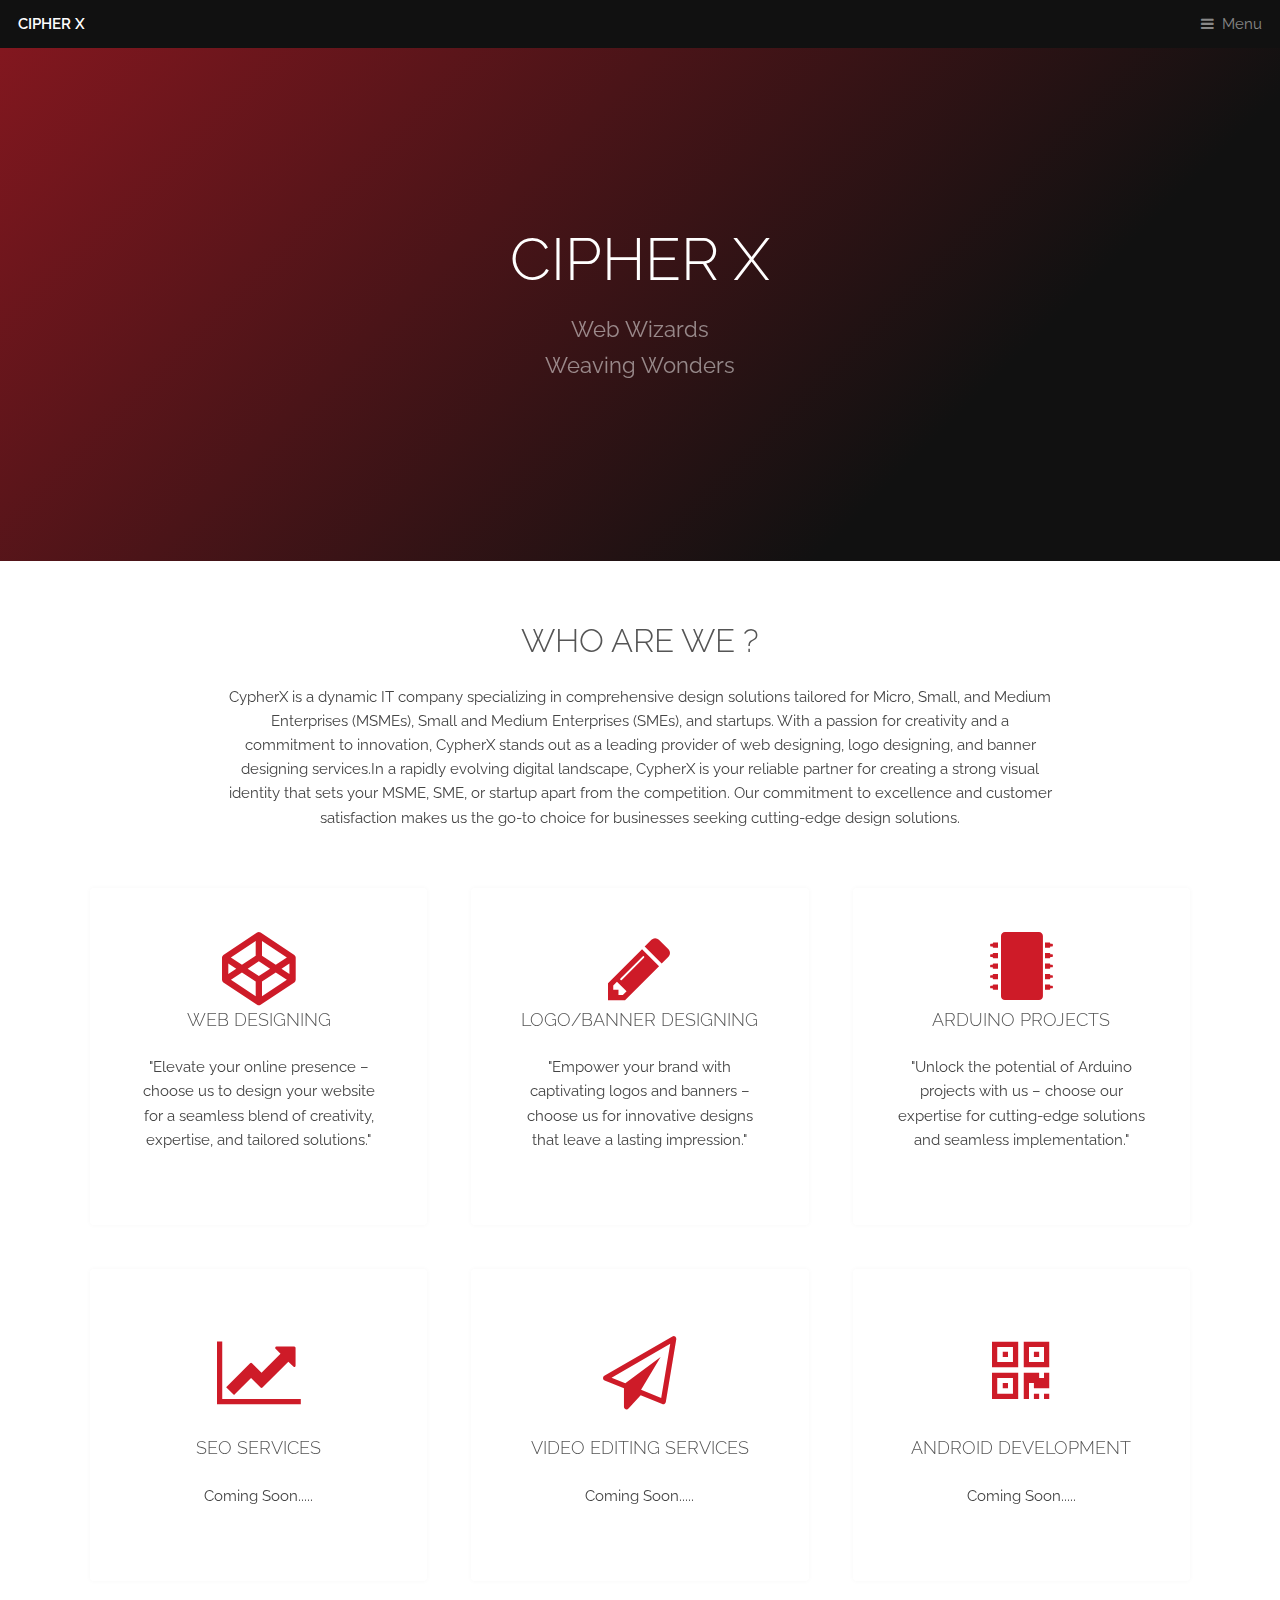
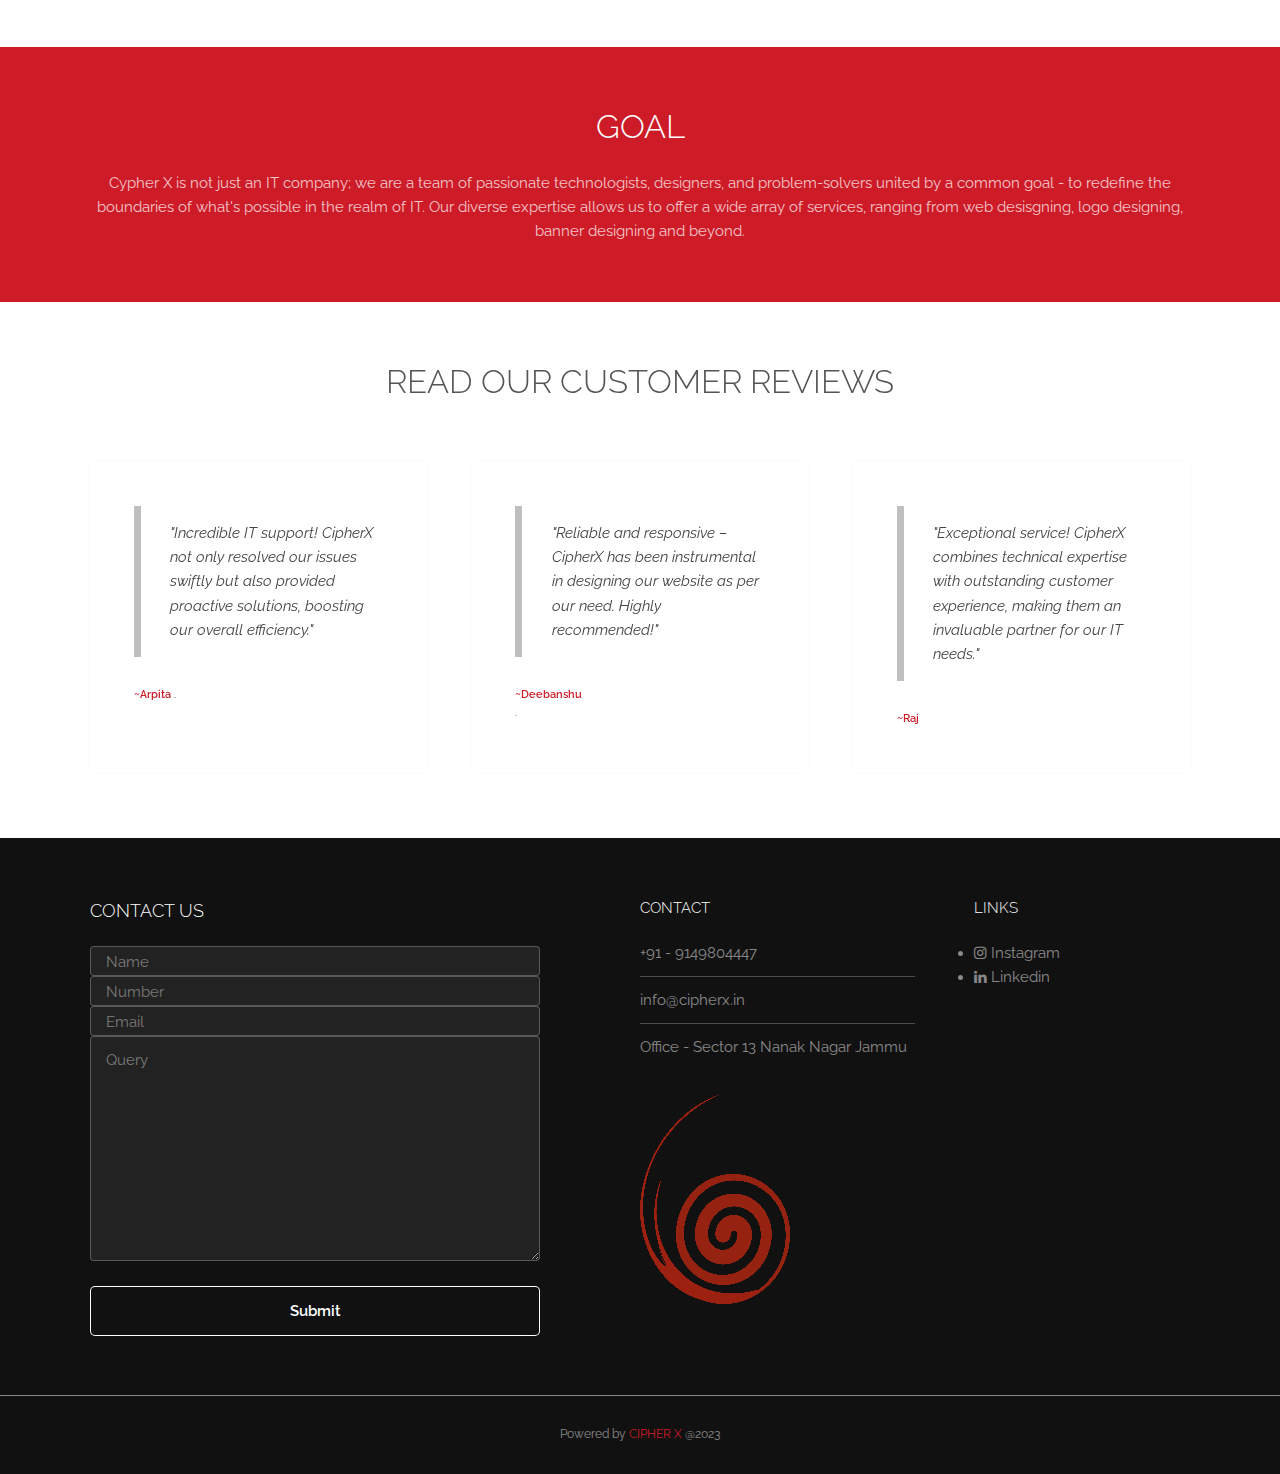
==== commit be0a8b66: "Add files via upload" ====
--- a/index.html
+++ b/index.html
@@ -1,5 +1,6 @@
 <!DOCTYPE HTML>
 <link rel="icon" href="images/logo3.png">
+<meta name="viewport" content="width=device-width, initial-scale=1.0">
 
 <html><head><title></title><meta charset="utf-8"><meta name="robots" content="index, follow, max-image-preview:large, max-snippet:-1, max-video-preview:-1"><meta name="viewport" content="width=device-width, initial-scale=1, user-scalable=no"><meta name="description" content=""><meta name="keywords" content=""><link rel="stylesheet" href="assets/css/main.css"></head><body class="is-preload">
 
--- a/assets/css/main.css
+++ b/assets/css/main.css
@@ -0,0 +1,2837 @@
+@import url(font-awesome.min.css);
+@import url("https://fonts.googleapis.com/css?family=Raleway:200,300,400,500,600");
+/*
+	Industrious by TEMPLATED
+	templated.co @templatedco
+	Released for free under the Creative Commons Attribution 3.0 license (templated.co/license)
+*/
+/* Basic */
+@-ms-viewport {
+  width: device-width; }
+body {
+  -ms-overflow-style: scrollbar; }
+
+@media screen and (max-width: 480px) {
+  html, body {
+    min-width: 320px; } }
+html {
+  box-sizing: border-box; }
+
+*, *:before, *:after {
+  box-sizing: inherit; }
+
+.image.fit img {
+  height: auto;
+}
+
+body {
+  background: #ffffff; }
+  body.is-preload *, body.is-preload *:before, body.is-preload *:after {
+    -moz-animation: none !important;
+    -webkit-animation: none !important;
+    -ms-animation: none !important;
+    animation: none !important;
+    -moz-transition: none !important;
+    -webkit-transition: none !important;
+    -ms-transition: none !important;
+    transition: none !important; }
+
+html, body, div, span, applet, object,
+iframe, h1, h2, h3, h4, h5, h6, p, blockquote,
+pre, a, abbr, acronym, address, big, cite,
+code, del, dfn, em, img, ins, kbd, q, s, samp,
+small, strike, strong, sub, sup, tt, var, b,
+u, i, center, dl, dt, dd, ol, ul, li, fieldset,
+form, label, legend, table, caption, tbody,
+tfoot, thead, tr, th, td, article, aside,
+canvas, details, embed, figure, figcaption,
+footer, header, hgroup, menu, nav, output, ruby,
+section, summary, time, mark, audio, video {
+  margin: 0;
+  padding: 0;
+  border: 0;
+  font-size: 100%;
+  font: inherit;
+  vertical-align: baseline; }
+
+article, aside, details, figcaption, figure,
+footer, header, hgroup, menu, nav, section {
+  display: block; }
+
+body {
+  line-height: 1; }
+
+ol, ul {
+  list-style: none; }
+
+blockquote, q {
+  quotes: none; }
+  blockquote:before, blockquote:after, q:before, q:after {
+    content: '';
+    content: none; }
+
+table {
+  border-collapse: collapse;
+  border-spacing: 0; }
+
+body {
+  -webkit-text-size-adjust: none; }
+
+mark {
+  background-color: transparent;
+  color: inherit; }
+
+input::-moz-focus-inner {
+  border: 0;
+  padding: 0; }
+
+input, select, textarea {
+  -moz-appearance: none;
+  -webkit-appearance: none;
+  -ms-appearance: none;
+  appearance: none; }
+
+/* Typography */
+html {
+  font-size: 13pt; }
+  @media screen and (max-width: 1680px) {
+    html {
+      font-size: 11pt; } }
+  @media screen and (max-width: 980px) {
+    html {
+      font-size: 12pt; } }
+  @media screen and (max-width: 480px) {
+    html {
+      font-size: 11pt; } }
+
+body {
+  background-color: #ffffff;
+  color: #444444; }
+
+body, input, select, textarea {
+  font-family: "Raleway", Arial, Helvetica, sans-serif;
+  font-weight: 400;
+  font-size: 1rem;
+  line-height: 1.65; }
+
+a {
+  -moz-transition: color 0.2s ease-in-out;
+  -webkit-transition: color 0.2s ease-in-out;
+  -ms-transition: color 0.2s ease-in-out;
+  transition: color 0.2s ease-in-out;
+  text-decoration: underline; }
+  a:hover {
+    text-decoration: none; }
+
+strong, b {
+  font-weight: 600; }
+
+em, i {
+  font-style: italic; }
+
+p {
+  margin: 0 0 2rem 0; }
+
+header.special {
+  text-align: center;
+  margin-bottom: 4rem; }
+  header.special p {
+    max-width: 75%;
+    margin-left: auto;
+    margin-right: auto; }
+
+h1, h2, h3, h4, h5, h6 {
+  font-weight: 300;
+  line-height: 1.5;
+  text-transform: uppercase;
+  margin: 0 0 1.5rem 0; }
+  h1 a, h2 a, h3 a, h4 a, h5 a, h6 a {
+    color: inherit;
+    text-decoration: none; }
+
+h1 {
+  font-size: 3rem;
+  line-height: 1.2; }
+
+h2 {
+  font-size: 2.25rem;
+  line-height: 1.3; }
+
+h3 {
+  font-size: 1.25rem; }
+
+h4 {
+  font-size: 1rem; }
+
+h5 {
+  font-size: 0.9rem; }
+
+h6 {
+  font-size: 0.7rem; }
+
+@media screen and (max-width: 736px) {
+  h1 {
+    font-size: 2.75rem;
+    line-height: 1.3; }
+
+  h2 {
+    font-size: 1.75rem;
+    line-height: 1.5; }
+
+  h3 {
+    font-size: 1.25rem; } }
+sub {
+  font-size: 0.8rem;
+  position: relative;
+  top: 0.5rem; }
+
+sup {
+  font-size: 0.8rem;
+  position: relative;
+  top: -0.5rem; }
+
+blockquote {
+  border-left: solid 0.5rem;
+  font-style: italic;
+  margin: 0 0 2rem 0;
+  padding: 1rem 0 1rem 2rem; }
+
+code {
+  border-radius: 4px;
+  border: solid 1px;
+  font-family: "Courier New", monospace;
+  font-size: 0.9rem;
+  margin: 0 0.25rem;
+  padding: 0.25rem 0.65rem; }
+
+pre {
+  -webkit-overflow-scrolling: touch;
+  font-family: "Courier New", monospace;
+  font-size: 0.9rem;
+  margin: 0 0 2rem 0; }
+  pre code {
+    display: block;
+    line-height: 1.75;
+    padding: 1rem 1.5rem;
+    overflow-x: auto; }
+
+hr {
+  border: 0;
+  border-bottom: solid 1px;
+  margin: 2rem 0; }
+  hr.major {
+    margin: 4rem 0; }
+
+input, select, textarea {
+  color: #555555; }
+
+a {
+  color: #ce1b28; }
+
+strong, b {
+  color: #555555; }
+
+h1, h2, h3, h4, h5, h6 {
+  color: #555555; }
+
+blockquote {
+  border-left-color: rgba(0, 0, 0, 0.25); }
+
+code {
+  background: rgba(0, 0, 0, 0.075);
+  border-color: rgba(0, 0, 0, 0.25); }
+
+hr {
+  border-bottom-color: rgba(0, 0, 0, 0.25); }
+
+/* Inner */
+.inner {
+  margin: 0 auto;
+  width: 75rem;
+  max-width: calc(100% - 6rem); }
+  @media screen and (max-width: 480px) {
+    .inner {
+      max-width: calc(100% - 3rem); } }
+
+/* Button */
+input[type="submit"],
+input[type="reset"],
+input[type="button"],
+button,
+.button {
+  -moz-appearance: none;
+  -webkit-appearance: none;
+  -ms-appearance: none;
+  appearance: none;
+  -moz-transition: background-color 0.2s ease-in-out, box-shadow 0.2s ease-in-out, color 0.2s ease-in-out;
+  -webkit-transition: background-color 0.2s ease-in-out, box-shadow 0.2s ease-in-out, color 0.2s ease-in-out;
+  -ms-transition: background-color 0.2s ease-in-out, box-shadow 0.2s ease-in-out, color 0.2s ease-in-out;
+  transition: background-color 0.2s ease-in-out, box-shadow 0.2s ease-in-out, color 0.2s ease-in-out;
+  border: 0;
+  border-radius: 4px;
+  cursor: pointer;
+  display: inline-block;
+  font-weight: 600;
+  height: 3.25rem;
+  line-height: 3.25rem;
+  padding: 0 1.75rem;
+  text-align: center;
+  text-decoration: none;
+  white-space: nowrap; }
+  input[type="submit"].small,
+  input[type="reset"].small,
+  input[type="button"].small,
+  button.small,
+  .button.small {
+    font-size: 0.8rem;
+    height: 2.4375rem;
+    line-height: 2.4375rem;
+    padding: 0 1.25rem; }
+  input[type="submit"].large,
+  input[type="reset"].large,
+  input[type="button"].large,
+  button.large,
+  .button.large {
+    font-size: 1.35rem;
+    height: 4.0625rem;
+    line-height: 4.0625rem;
+    padding: 0 2rem; }
+  input[type="submit"].wide,
+  input[type="reset"].wide,
+  input[type="button"].wide,
+  button.wide,
+  .button.wide {
+    min-width: 13rem; }
+  input[type="submit"].icon:before,
+  input[type="reset"].icon:before,
+  input[type="button"].icon:before,
+  button.icon:before,
+  .button.icon:before {
+    margin-right: 0.5rem; }
+  input[type="submit"].fit,
+  input[type="reset"].fit,
+  input[type="button"].fit,
+  button.fit,
+  .button.fit {
+    width: 100%; }
+  input[type="submit"].disabled, input[type="submit"]:disabled,
+  input[type="reset"].disabled,
+  input[type="reset"]:disabled,
+  input[type="button"].disabled,
+  input[type="button"]:disabled,
+  button.disabled,
+  button:disabled,
+  .button.disabled,
+  .button:disabled {
+    pointer-events: none;
+    opacity: 0.25; }
+
+input[type="submit"],
+input[type="reset"],
+input[type="button"],
+button,
+.button {
+  background-color: transparent;
+  box-shadow: inset 0 0 0 1px #555555;
+  color: #555555 !important; }
+  input[type="submit"]:hover,
+  input[type="reset"]:hover,
+  input[type="button"]:hover,
+  button:hover,
+  .button:hover {
+    box-shadow: inset 0 0 0 1px #ce1b28;
+    color: #ce1b28 !important; }
+    input[type="submit"]:hover:active,
+    input[type="reset"]:hover:active,
+    input[type="button"]:hover:active,
+    button:hover:active,
+    .button:hover:active {
+      background-color: rgba(206, 27, 40, 0.25); }
+  input[type="submit"].primary,
+  input[type="reset"].primary,
+  input[type="button"].primary,
+  button.primary,
+  .button.primary {
+    box-shadow: none;
+    background-color: #ce1b28;
+    color: #ffffff !important; }
+    input[type="submit"].primary:hover,
+    input[type="reset"].primary:hover,
+    input[type="button"].primary:hover,
+    button.primary:hover,
+    .button.primary:hover {
+      background-color: #e2212f;
+      box-shadow: none; }
+      input[type="submit"].primary:hover:active,
+      input[type="reset"].primary:hover:active,
+      input[type="button"].primary:hover:active,
+      button.primary:hover:active,
+      .button.primary:hover:active {
+        background-color: #b71824; }
+
+/* Form */
+form {
+  margin: 0 0 2rem 0; }
+
+input[type="text"],
+input[type="password"],
+input[type="email"],
+input[type="tel"],
+input[type="search"],
+input[type="url"],
+select,
+textarea {
+  -moz-appearance: none;
+  -webkit-appearance: none;
+  -ms-appearance: none;
+  appearance: none;
+  border-radius: 4px;
+  border: none;
+  border: solid 1px;
+  color: inherit;
+  display: block;
+  outline: 0;
+  padding: 0 1rem;
+  text-decoration: none;
+  width: 100%; }
+  input[type="text"]:invalid,
+  input[type="password"]:invalid,
+  input[type="email"]:invalid,
+  input[type="tel"]:invalid,
+  input[type="search"]:invalid,
+  input[type="url"]:invalid,
+  select:invalid,
+  textarea:invalid {
+    box-shadow: none; }
+
+label {
+  display: block;
+  font-size: 1rem;
+  font-weight: 600;
+  margin: 0 0 1rem 0; }
+
+input[type="text"],
+input[type="password"],
+input[type="email"],
+input[type="tel"],
+input[type="search"],
+input[type="url"] {
+  height: 3.25rem; }
+
+select {
+  background-size: 1.25rem;
+  background-repeat: no-repeat;
+  background-position: calc(100% - 1rem) center;
+  height: 3.25rem;
+  padding-right: 3.25rem;
+  text-overflow: ellipsis; }
+  select:focus::-ms-value {
+    background-color: transparent; }
+  select::-ms-expand {
+    display: none; }
+
+textarea {
+  padding: 0.75rem 1rem; }
+
+input[type="checkbox"],
+input[type="radio"] {
+  -moz-appearance: none;
+  -webkit-appearance: none;
+  -ms-appearance: none;
+  appearance: none;
+  display: block;
+  float: left;
+  margin-right: -2rem;
+  opacity: 0;
+  width: 1rem;
+  z-index: -1; }
+  input[type="checkbox"] + label,
+  input[type="radio"] + label {
+    text-decoration: none;
+    cursor: pointer;
+    display: inline-block;
+    font-size: 1rem;
+    font-weight: 400;
+    padding-left: 2.825rem;
+    padding-right: 0.875rem;
+    position: relative; }
+    input[type="checkbox"] + label:before,
+    input[type="radio"] + label:before {
+      -moz-osx-font-smoothing: grayscale;
+      -webkit-font-smoothing: antialiased;
+      font-family: FontAwesome;
+      font-style: normal;
+      font-weight: normal;
+      text-transform: none !important; }
+    input[type="checkbox"] + label:before,
+    input[type="radio"] + label:before {
+      border-radius: 4px;
+      border: solid 1px;
+      content: '';
+      display: inline-block;
+      height: 1.95rem;
+      left: 0;
+      line-height: 1.86875rem;
+      position: absolute;
+      text-align: center;
+      top: -0.1625rem;
+      width: 1.95rem; }
+  input[type="checkbox"]:checked + label:before,
+  input[type="radio"]:checked + label:before {
+    content: '\f00c'; }
+
+input[type="checkbox"] + label:before {
+  border-radius: 4px; }
+
+input[type="radio"] + label:before {
+  border-radius: 100%; }
+
+::-webkit-input-placeholder {
+  opacity: 1.0; }
+
+:-moz-placeholder {
+  opacity: 1.0; }
+
+::-moz-placeholder {
+  opacity: 1.0; }
+
+:-ms-input-placeholder {
+  opacity: 1.0; }
+
+label {
+  color: #555555; }
+
+input[type="text"],
+input[type="password"],
+input[type="email"],
+input[type="tel"],
+input[type="search"],
+input[type="url"],
+select,
+textarea {
+  background-color: rgba(0, 0, 0, 0.075);
+  border-color: rgba(0, 0, 0, 0.25); }
+  input[type="text"]:focus,
+  input[type="password"]:focus,
+  input[type="email"]:focus,
+  input[type="tel"]:focus,
+  input[type="search"]:focus,
+  input[type="url"]:focus,
+  select:focus,
+  textarea:focus {
+    border-color: #ce1b28;
+    box-shadow: 0 0 0 1px #ce1b28; }
+
+select {
+  background-image: url("data:image/svg+xml;charset=utf8,%3Csvg xmlns='http://www.w3.org/2000/svg' width='40' height='40' preserveAspectRatio='none' viewBox='0 0 40 40'%3E%3Cpath d='M9.4,12.3l10.4,10.4l10.4-10.4c0.2-0.2,0.5-0.4,0.9-0.4c0.3,0,0.6,0.1,0.9,0.4l3.3,3.3c0.2,0.2,0.4,0.5,0.4,0.9 c0,0.4-0.1,0.6-0.4,0.9L20.7,31.9c-0.2,0.2-0.5,0.4-0.9,0.4c-0.3,0-0.6-0.1-0.9-0.4L4.3,17.3c-0.2-0.2-0.4-0.5-0.4-0.9 c0-0.4,0.1-0.6,0.4-0.9l3.3-3.3c0.2-0.2,0.5-0.4,0.9-0.4S9.1,12.1,9.4,12.3z' fill='rgba(0, 0, 0, 0.25)' /%3E%3C/svg%3E"); }
+  select option {
+    color: #444444;
+    background-color: #ffffff; }
+
+input[type="checkbox"] + label,
+input[type="radio"] + label {
+  color: #444444; }
+  input[type="checkbox"] + label:before,
+  input[type="radio"] + label:before {
+    background: rgba(0, 0, 0, 0.075);
+    border-color: rgba(0, 0, 0, 0.25); }
+input[type="checkbox"]:checked + label:before,
+input[type="radio"]:checked + label:before {
+  background-color: #ce1b28;
+  border-color: #ce1b28;
+  color: #ffffff; }
+input[type="checkbox"]:focus + label:before,
+input[type="radio"]:focus + label:before {
+  border-color: #ce1b28;
+  box-shadow: 0 0 0 1px #ce1b28; }
+
+::-webkit-input-placeholder {
+  color: #bbbbbb !important; }
+
+:-moz-placeholder {
+  color: #bbbbbb !important; }
+
+::-moz-placeholder {
+  color: #bbbbbb !important; }
+
+:-ms-input-placeholder {
+  color: #bbbbbb !important; }
+
+/* List */
+ol {
+  list-style: decimal;
+  margin: 0 0 2rem 0;
+  padding-left: 1.25rem; }
+  ol li {
+    padding-left: 0.25rem; }
+
+ul {
+  list-style: disc;
+  margin: 0 0 2rem 0;
+  padding-left: 1rem; }
+  ul li {
+    padding-left: 0.325rem; }
+  ul.plain {
+    list-style: none;
+    padding-left: 0; }
+    ul.plain li {
+      margin-bottom: 1rem; }
+      ul.plain li .icon {
+        border-radius: 4px;
+        color: #ffffff;
+        display: inline-block;
+        margin-right: 1rem;
+        text-align: center;
+        width: 2rem;
+        height: 2rem;
+        line-height: 2rem;
+        background: rgba(0, 0, 0, 0.5); }
+  ul.alt {
+    list-style: none;
+    padding-left: 0; }
+    ul.alt li {
+      border-top: solid 1px;
+      padding: 0.75rem 0; }
+      ul.alt li:first-child {
+        border-top: 0;
+        padding-top: 0; }
+      ul.alt li:last-child {
+        padding-bottom: 0; }
+
+dl {
+  margin: 0 0 2rem 0; }
+  dl dt {
+    display: block;
+    font-weight: 600;
+    margin: 0 0 1rem 0; }
+  dl dd {
+    margin-left: 1.5rem; }
+
+ul.alt li {
+  border-top-color: rgba(0, 0, 0, 0.25); }
+
+/* Table */
+.table-wrapper {
+  -webkit-overflow-scrolling: touch;
+  overflow-x: auto; }
+
+table {
+  margin: 0 0 2rem 0;
+  width: 100%; }
+  table tbody tr {
+    border: solid 1px;
+    border-left: 0;
+    border-right: 0; }
+  table td {
+    padding: 0.75rem 0.75rem; }
+  table th {
+    font-size: 0.9rem;
+    font-weight: 600;
+    padding: 0 0.75rem 0.75rem 0.75rem;
+    text-align: left; }
+  table thead {
+    border-bottom: solid 2px; }
+  table tfoot {
+    border-top: solid 2px; }
+  table.alt {
+    border-collapse: separate; }
+    table.alt tbody tr td {
+      border: solid 1px;
+      border-left-width: 0;
+      border-top-width: 0; }
+      table.alt tbody tr td:first-child {
+        border-left-width: 1px; }
+    table.alt tbody tr:first-child td {
+      border-top-width: 1px; }
+    table.alt thead {
+      border-bottom: 0; }
+    table.alt tfoot {
+      border-top: 0; }
+
+table tbody tr {
+  border-color: rgba(0, 0, 0, 0.25); }
+  table tbody tr:nth-child(2n + 1) {
+    background-color: rgba(0, 0, 0, 0.075); }
+table th {
+  color: #555555; }
+table thead {
+  border-bottom-color: rgba(0, 0, 0, 0.25); }
+table tfoot {
+  border-top-color: rgba(0, 0, 0, 0.25); }
+table.alt tbody tr td {
+  border-color: rgba(0, 0, 0, 0.25); }
+
+/* Highlights */
+.highlights {
+  width: 100%;
+  margin: 2.5rem 0;
+  display: -moz-flex;
+  display: -webkit-flex;
+  display: -ms-flex;
+  display: flex;
+  -moz-flex-wrap: wrap;
+  -webkit-flex-wrap: wrap;
+  -ms-flex-wrap: wrap;
+  flex-wrap: wrap;
+  -moz-align-items: -moz-stretch;
+  -webkit-align-items: -webkit-stretch;
+  -ms-align-items: -ms-stretch;
+  align-items: stretch; }
+  .highlights > * {
+    -moz-flex-shrink: 1;
+    -webkit-flex-shrink: 1;
+    -ms-flex-shrink: 1;
+    flex-shrink: 1;
+    -moz-flex-grow: 0;
+    -webkit-flex-grow: 0;
+    -ms-flex-grow: 0;
+    flex-grow: 0; }
+  .highlights > * {
+    width: 33.3333333333%; }
+  .highlights > * {
+    padding: 1.5rem;
+    width: calc(33.3333333333% + 1rem); }
+  .highlights > :nth-child(-n + 3) {
+    padding-top: 0; }
+  .highlights > :nth-last-child(-n + 3) {
+    padding-bottom: 0; }
+  .highlights > :nth-child(3n + 1) {
+    padding-left: 0; }
+  .highlights > :nth-child(3n) {
+    padding-right: 0; }
+  .highlights > :nth-child(3n + 1),
+  .highlights > :nth-child(3n) {
+    width: calc(33.3333333333% + -0.5rem); }
+  .highlights .content {
+    border-radius: 4px;
+    height: 100%;
+    padding: 3rem;
+    text-align: center; }
+    .highlights .content .icon {
+      font-size: 5rem; }
+  .highlights > div > :last-child {
+    margin-bottom: 0; }
+  @media screen and (max-width: 980px) {
+    .highlights > * {
+      width: 50%; }
+    .highlights > * {
+      padding: 1rem;
+      width: calc(33.3333333333% + 0.6666666667rem); }
+    .highlights > :nth-child(-n + 3) {
+      padding-top: 1rem; }
+    .highlights > :nth-last-child(-n + 3) {
+      padding-bottom: 1rem; }
+    .highlights > :nth-child(3n + 1) {
+      padding-left: 1rem; }
+    .highlights > :nth-child(3n) {
+      padding-right: 1rem; }
+    .highlights > :nth-child(3n + 1),
+    .highlights > :nth-child(3n) {
+      padding: 1rem;
+      width: calc(50% + 1rem); }
+    .highlights > * {
+      padding: 1rem;
+      width: calc(50% + 1rem); }
+    .highlights > :nth-child(-n + 2) {
+      padding-top: 0; }
+    .highlights > :nth-last-child(-n + 2) {
+      padding-bottom: 0; }
+    .highlights > :nth-child(2n + 1) {
+      padding-left: 0; }
+    .highlights > :nth-child(2n) {
+      padding-right: 0; }
+    .highlights > :nth-child(2n + 1),
+    .highlights > :nth-child(2n) {
+      width: calc(50% + 0rem); }
+    .highlights .content {
+      padding: 2rem; } }
+  @media screen and (max-width: 736px) {
+    .highlights > * {
+      width: 100%; }
+    .highlights > * {
+      padding: 1rem;
+      width: calc(33.3333333333% + 0.6666666667rem); }
+    .highlights > :nth-child(-n + 3) {
+      padding-top: 1rem; }
+    .highlights > :nth-last-child(-n + 3) {
+      padding-bottom: 1rem; }
+    .highlights > :nth-child(3n + 1) {
+      padding-left: 1rem; }
+    .highlights > :nth-child(3n) {
+      padding-right: 1rem; }
+    .highlights > :nth-child(3n + 1),
+    .highlights > :nth-child(3n) {
+      padding: 1rem;
+      width: calc(100% + 2rem); }
+    .highlights > * {
+      padding: 1rem;
+      width: calc(50% + 1rem); }
+    .highlights > :nth-child(-n + 2) {
+      padding-top: 1rem; }
+    .highlights > :nth-last-child(-n + 2) {
+      padding-bottom: 1rem; }
+    .highlights > :nth-child(2n + 1) {
+      padding-left: 1rem; }
+    .highlights > :nth-child(2n) {
+      padding-right: 1rem; }
+    .highlights > :nth-child(2n + 1),
+    .highlights > :nth-child(2n) {
+      padding: 1rem;
+      width: calc(100% + 2rem); }
+    .highlights > * {
+      padding: 1rem;
+      width: calc(100% + 2rem); }
+    .highlights > :nth-child(-n + 1) {
+      padding-top: 0; }
+    .highlights > :nth-last-child(-n + 1) {
+      padding-bottom: 0; }
+    .highlights > :nth-child(1n + 1) {
+      padding-left: 0; }
+    .highlights > :nth-child(1n) {
+      padding-right: 0; }
+    .highlights > :nth-child(1n + 1),
+    .highlights > :nth-child(1n) {
+      width: calc(100% + 1rem); } }
+
+.highlights .content {
+  background: #ffffff;
+  box-shadow: 0px 0px 4px 1px rgba(0, 0, 0, 0.025); }
+
+/* Testimonials */
+.testimonials {
+  margin: 2.5rem 0;
+  width: 100%;
+  display: -moz-flex;
+  display: -webkit-flex;
+  display: -ms-flex;
+  display: flex;
+  -moz-flex-wrap: wrap;
+  -webkit-flex-wrap: wrap;
+  -ms-flex-wrap: wrap;
+  flex-wrap: wrap;
+  -moz-align-items: -moz-stretch;
+  -webkit-align-items: -webkit-stretch;
+  -ms-align-items: -ms-stretch;
+  align-items: stretch; }
+  .testimonials > * {
+    -moz-flex-shrink: 1;
+    -webkit-flex-shrink: 1;
+    -ms-flex-shrink: 1;
+    flex-shrink: 1;
+    -moz-flex-grow: 0;
+    -webkit-flex-grow: 0;
+    -ms-flex-grow: 0;
+    flex-grow: 0; }
+  .testimonials > * {
+    width: 33.3333333333%; }
+  .testimonials > * {
+    padding: 1.5rem;
+    width: calc(33.3333333333% + 1rem); }
+  .testimonials > :nth-child(-n + 3) {
+    padding-top: 0; }
+  .testimonials > :nth-last-child(-n + 3) {
+    padding-bottom: 0; }
+  .testimonials > :nth-child(3n + 1) {
+    padding-left: 0; }
+  .testimonials > :nth-child(3n) {
+    padding-right: 0; }
+  .testimonials > :nth-child(3n + 1),
+  .testimonials > :nth-child(3n) {
+    width: calc(33.3333333333% + -0.5rem); }
+  .testimonials .content {
+    border-radius: 4px;
+    height: 100%;
+    padding: 3rem; }
+    .testimonials .content .author {
+      display: -moz-flex;
+      display: -webkit-flex;
+      display: -ms-flex;
+      display: flex;
+      -moz-align-items: center;
+      -webkit-align-items: center;
+      -ms-align-items: center;
+      align-items: center; }
+      .testimonials .content .author blockquote {
+        margin: 0; }
+      .testimonials .content .author .image {
+        margin-right: 2rem;
+        width: 20%; }
+        .testimonials .content .author .image img {
+          border-radius: 100%;
+          max-width: 100%; }
+    .testimonials .content .credit {
+      font-size: 0.75rem; }
+    .testimonials .content p:last-child {
+      margin: 0; }
+  .testimonials > div > :last-child {
+    margin-bottom: 0; }
+  @media screen and (max-width: 980px) {
+    .testimonials > * {
+      width: 50%; }
+    .testimonials > * {
+      padding: 1rem;
+      width: calc(33.3333333333% + 0.6666666667rem); }
+    .testimonials > :nth-child(-n + 3) {
+      padding-top: 1rem; }
+    .testimonials > :nth-last-child(-n + 3) {
+      padding-bottom: 1rem; }
+    .testimonials > :nth-child(3n + 1) {
+      padding-left: 1rem; }
+    .testimonials > :nth-child(3n) {
+      padding-right: 1rem; }
+    .testimonials > :nth-child(3n + 1),
+    .testimonials > :nth-child(3n) {
+      padding: 1rem;
+      width: calc(50% + 1rem); }
+    .testimonials > * {
+      padding: 1rem;
+      width: calc(50% + 1rem); }
+    .testimonials > :nth-child(-n + 2) {
+      padding-top: 0; }
+    .testimonials > :nth-last-child(-n + 2) {
+      padding-bottom: 0; }
+    .testimonials > :nth-child(2n + 1) {
+      padding-left: 0; }
+    .testimonials > :nth-child(2n) {
+      padding-right: 0; }
+    .testimonials > :nth-child(2n + 1),
+    .testimonials > :nth-child(2n) {
+      width: calc(50% + 0rem); }
+    .testimonials .content {
+      padding: 2rem; } }
+  @media screen and (max-width: 736px) {
+    .testimonials > * {
+      width: 100%; }
+    .testimonials > * {
+      padding: 1rem;
+      width: calc(33.3333333333% + 0.6666666667rem); }
+    .testimonials > :nth-child(-n + 3) {
+      padding-top: 1rem; }
+    .testimonials > :nth-last-child(-n + 3) {
+      padding-bottom: 1rem; }
+    .testimonials > :nth-child(3n + 1) {
+      padding-left: 1rem; }
+    .testimonials > :nth-child(3n) {
+      padding-right: 1rem; }
+    .testimonials > :nth-child(3n + 1),
+    .testimonials > :nth-child(3n) {
+      padding: 1rem;
+      width: calc(100% + 2rem); }
+    .testimonials > * {
+      padding: 1rem;
+      width: calc(50% + 1rem); }
+    .testimonials > :nth-child(-n + 2) {
+      padding-top: 1rem; }
+    .testimonials > :nth-last-child(-n + 2) {
+      padding-bottom: 1rem; }
+    .testimonials > :nth-child(2n + 1) {
+      padding-left: 1rem; }
+    .testimonials > :nth-child(2n) {
+      padding-right: 1rem; }
+    .testimonials > :nth-child(2n + 1),
+    .testimonials > :nth-child(2n) {
+      padding: 1rem;
+      width: calc(100% + 2rem); }
+    .testimonials > * {
+      padding: 1rem;
+      width: calc(100% + 2rem); }
+    .testimonials > :nth-child(-n + 1) {
+      padding-top: 0; }
+    .testimonials > :nth-last-child(-n + 1) {
+      padding-bottom: 0; }
+    .testimonials > :nth-child(1n + 1) {
+      padding-left: 0; }
+    .testimonials > :nth-child(1n) {
+      padding-right: 0; }
+    .testimonials > :nth-child(1n + 1),
+    .testimonials > :nth-child(1n) {
+      width: calc(100% + 1rem); } }
+
+.testimonials .content {
+  background: #ffffff;
+  box-shadow: 0px 0px 4px 1px rgba(0, 0, 0, 0.025); }
+  .testimonials .content .credit strong {
+    color: #ce1b28; }
+
+/* Actions */
+ul.actions {
+  display: -moz-flex;
+  display: -webkit-flex;
+  display: -ms-flex;
+  display: flex;
+  cursor: default;
+  list-style: none;
+  margin-left: -1rem;
+  padding-left: 0; }
+  ul.actions li {
+    padding: 0 0 0 1rem;
+    vertical-align: middle; }
+  ul.actions.special {
+    -moz-justify-content: center;
+    -webkit-justify-content: center;
+    -ms-justify-content: center;
+    justify-content: center;
+    width: calc(100% + 1rem); }
+  ul.actions.stacked {
+    -moz-flex-direction: column;
+    -webkit-flex-direction: column;
+    -ms-flex-direction: column;
+    flex-direction: column;
+    margin-left: 0; }
+    ul.actions.stacked li {
+      padding: 1.3rem 0 0 0; }
+      ul.actions.stacked li:first-child {
+        padding-top: 0; }
+  ul.actions.fit {
+    width: calc(100% + 1rem); }
+    ul.actions.fit li {
+      -moz-flex-grow: 1;
+      -webkit-flex-grow: 1;
+      -ms-flex-grow: 1;
+      flex-grow: 1;
+      -moz-flex-shrink: 1;
+      -webkit-flex-shrink: 1;
+      -ms-flex-shrink: 1;
+      flex-shrink: 1;
+      width: 100%; }
+      ul.actions.fit li > * {
+        width: 100%; }
+    ul.actions.fit.stacked {
+      width: 100%; }
+  @media screen and (max-width: 480px) {
+    ul.actions:not(.fixed) {
+      -moz-flex-direction: column;
+      -webkit-flex-direction: column;
+      -ms-flex-direction: column;
+      flex-direction: column;
+      margin-left: 0;
+      width: 100% !important; }
+      ul.actions:not(.fixed) li {
+        -moz-flex-grow: 1;
+        -webkit-flex-grow: 1;
+        -ms-flex-grow: 1;
+        flex-grow: 1;
+        -moz-flex-shrink: 1;
+        -webkit-flex-shrink: 1;
+        -ms-flex-shrink: 1;
+        flex-shrink: 1;
+        padding: 1rem 0 0 0;
+        text-align: center;
+        width: 100%; }
+        ul.actions:not(.fixed) li > * {
+          width: 100%; }
+        ul.actions:not(.fixed) li:first-child {
+          padding-top: 0; }
+        ul.actions:not(.fixed) li input[type="submit"],
+        ul.actions:not(.fixed) li input[type="reset"],
+        ul.actions:not(.fixed) li input[type="button"],
+        ul.actions:not(.fixed) li button,
+        ul.actions:not(.fixed) li .button {
+          width: 100%; }
+          ul.actions:not(.fixed) li input[type="submit"].icon:before,
+          ul.actions:not(.fixed) li input[type="reset"].icon:before,
+          ul.actions:not(.fixed) li input[type="button"].icon:before,
+          ul.actions:not(.fixed) li button.icon:before,
+          ul.actions:not(.fixed) li .button.icon:before {
+            margin-left: -0.5rem; } }
+
+/* Grid */
+.row {
+  display: flex;
+  flex-wrap: wrap;
+  box-sizing: border-box; }
+  .row > * {
+    box-sizing: border-box; }
+  .row.gtr-uniform > * > :last-child {
+    margin-bottom: 0; }
+
+.row > .imp {
+  order: -1; }
+.row > .col-1 {
+  width: 8.3333333333%; }
+.row > .off-1 {
+  margin-left: 8.3333333333%; }
+.row > .col-2 {
+  width: 16.6666666667%; }
+.row > .off-2 {
+  margin-left: 16.6666666667%; }
+.row > .col-3 {
+  width: 25%; }
+.row > .off-3 {
+  margin-left: 25%; }
+.row > .col-4 {
+  width: 33.3333333333%; }
+.row > .off-4 {
+  margin-left: 33.3333333333%; }
+.row > .col-5 {
+  width: 41.6666666667%; }
+.row > .off-5 {
+  margin-left: 41.6666666667%; }
+.row > .col-6 {
+  width: 50%; }
+.row > .off-6 {
+  margin-left: 50%; }
+.row > .col-7 {
+  width: 58.3333333333%; }
+.row > .off-7 {
+  margin-left: 58.3333333333%; }
+.row > .col-8 {
+  width: 66.6666666667%; }
+.row > .off-8 {
+  margin-left: 66.6666666667%; }
+.row > .col-9 {
+  width: 75%; }
+.row > .off-9 {
+  margin-left: 75%; }
+.row > .col-10 {
+  width: 83.3333333333%; }
+.row > .off-10 {
+  margin-left: 83.3333333333%; }
+.row > .col-11 {
+  width: 91.6666666667%; }
+.row > .off-11 {
+  margin-left: 91.6666666667%; }
+.row > .col-12 {
+  width: 100%; }
+.row > .off-12 {
+  margin-left: 100%; }
+.row.gtr-0 {
+  margin-top: 0;
+  margin-left: 0rem; }
+  .row.gtr-0 > * {
+    padding: 0 0 0 0rem; }
+  .row.gtr-0.gtr-uniform {
+    margin-top: 0rem; }
+    .row.gtr-0.gtr-uniform > * {
+      padding-top: 0rem; }
+.row.gtr-25 {
+  margin-top: 0;
+  margin-left: -0.75rem; }
+  .row.gtr-25 > * {
+    padding: 0 0 0 0.75rem; }
+  .row.gtr-25.gtr-uniform {
+    margin-top: -0.75rem; }
+    .row.gtr-25.gtr-uniform > * {
+      padding-top: 0.75rem; }
+.row.gtr-50 {
+  margin-top: 0;
+  margin-left: -1.5rem; }
+  .row.gtr-50 > * {
+    padding: 0 0 0 1.5rem; }
+  .row.gtr-50.gtr-uniform {
+    margin-top: -1.5rem; }
+    .row.gtr-50.gtr-uniform > * {
+      padding-top: 1.5rem; }
+.row {
+  margin-top: 0;
+  margin-left: -3rem; }
+  .row > * {
+    padding: 0 0 0 3rem; }
+  .row.gtr-uniform {
+    margin-top: -3rem; }
+    .row.gtr-uniform > * {
+      padding-top: 3rem; }
+.row.gtr-150 {
+  margin-top: 0;
+  margin-left: -4.5rem; }
+  .row.gtr-150 > * {
+    padding: 0 0 0 4.5rem; }
+  .row.gtr-150.gtr-uniform {
+    margin-top: -4.5rem; }
+    .row.gtr-150.gtr-uniform > * {
+      padding-top: 4.5rem; }
+.row.gtr-200 {
+  margin-top: 0;
+  margin-left: -6rem; }
+  .row.gtr-200 > * {
+    padding: 0 0 0 6rem; }
+  .row.gtr-200.gtr-uniform {
+    margin-top: -6rem; }
+    .row.gtr-200.gtr-uniform > * {
+      padding-top: 6rem; }
+
+@media screen and (max-width: 1680px) {
+  .row {
+    display: flex;
+    flex-wrap: wrap;
+    box-sizing: border-box; }
+    .row > * {
+      box-sizing: border-box; }
+    .row.gtr-uniform > * > :last-child {
+      margin-bottom: 0; }
+
+  .row > .imp-xlarge {
+    order: -1; }
+  .row > .col-1-xlarge {
+    width: 8.3333333333%; }
+  .row > .off-1-xlarge {
+    margin-left: 8.3333333333%; }
+  .row > .col-2-xlarge {
+    width: 16.6666666667%; }
+  .row > .off-2-xlarge {
+    margin-left: 16.6666666667%; }
+  .row > .col-3-xlarge {
+    width: 25%; }
+  .row > .off-3-xlarge {
+    margin-left: 25%; }
+  .row > .col-4-xlarge {
+    width: 33.3333333333%; }
+  .row > .off-4-xlarge {
+    margin-left: 33.3333333333%; }
+  .row > .col-5-xlarge {
+    width: 41.6666666667%; }
+  .row > .off-5-xlarge {
+    margin-left: 41.6666666667%; }
+  .row > .col-6-xlarge {
+    width: 50%; }
+  .row > .off-6-xlarge {
+    margin-left: 50%; }
+  .row > .col-7-xlarge {
+    width: 58.3333333333%; }
+  .row > .off-7-xlarge {
+    margin-left: 58.3333333333%; }
+  .row > .col-8-xlarge {
+    width: 66.6666666667%; }
+  .row > .off-8-xlarge {
+    margin-left: 66.6666666667%; }
+  .row > .col-9-xlarge {
+    width: 75%; }
+  .row > .off-9-xlarge {
+    margin-left: 75%; }
+  .row > .col-10-xlarge {
+    width: 83.3333333333%; }
+  .row > .off-10-xlarge {
+    margin-left: 83.3333333333%; }
+  .row > .col-11-xlarge {
+    width: 91.6666666667%; }
+  .row > .off-11-xlarge {
+    margin-left: 91.6666666667%; }
+  .row > .col-12-xlarge {
+    width: 100%; }
+  .row > .off-12-xlarge {
+    margin-left: 100%; }
+  .row.gtr-0 {
+    margin-top: 0;
+    margin-left: 0rem; }
+    .row.gtr-0 > * {
+      padding: 0 0 0 0rem; }
+    .row.gtr-0.gtr-uniform {
+      margin-top: 0rem; }
+      .row.gtr-0.gtr-uniform > * {
+        padding-top: 0rem; }
+  .row.gtr-25 {
+    margin-top: 0;
+    margin-left: -0.75rem; }
+    .row.gtr-25 > * {
+      padding: 0 0 0 0.75rem; }
+    .row.gtr-25.gtr-uniform {
+      margin-top: -0.75rem; }
+      .row.gtr-25.gtr-uniform > * {
+        padding-top: 0.75rem; }
+  .row.gtr-50 {
+    margin-top: 0;
+    margin-left: -1.5rem; }
+    .row.gtr-50 > * {
+      padding: 0 0 0 1.5rem; }
+    .row.gtr-50.gtr-uniform {
+      margin-top: -1.5rem; }
+      .row.gtr-50.gtr-uniform > * {
+        padding-top: 1.5rem; }
+  .row {
+    margin-top: 0;
+    margin-left: -3rem; }
+    .row > * {
+      padding: 0 0 0 3rem; }
+    .row.gtr-uniform {
+      margin-top: -3rem; }
+      .row.gtr-uniform > * {
+        padding-top: 3rem; }
+  .row.gtr-150 {
+    margin-top: 0;
+    margin-left: -4.5rem; }
+    .row.gtr-150 > * {
+      padding: 0 0 0 4.5rem; }
+    .row.gtr-150.gtr-uniform {
+      margin-top: -4.5rem; }
+      .row.gtr-150.gtr-uniform > * {
+        padding-top: 4.5rem; }
+  .row.gtr-200 {
+    margin-top: 0;
+    margin-left: -6rem; }
+    .row.gtr-200 > * {
+      padding: 0 0 0 6rem; }
+    .row.gtr-200.gtr-uniform {
+      margin-top: -6rem; }
+      .row.gtr-200.gtr-uniform > * {
+        padding-top: 6rem; } }
+@media screen and (max-width: 1280px) {
+  .row {
+    display: flex;
+    flex-wrap: wrap;
+    box-sizing: border-box; }
+    .row > * {
+      box-sizing: border-box; }
+    .row.gtr-uniform > * > :last-child {
+      margin-bottom: 0; }
+
+  .row > .imp-large {
+    order: -1; }
+  .row > .col-1-large {
+    width: 8.3333333333%; }
+  .row > .off-1-large {
+    margin-left: 8.3333333333%; }
+  .row > .col-2-large {
+    width: 16.6666666667%; }
+  .row > .off-2-large {
+    margin-left: 16.6666666667%; }
+  .row > .col-3-large {
+    width: 25%; }
+  .row > .off-3-large {
+    margin-left: 25%; }
+  .row > .col-4-large {
+    width: 33.3333333333%; }
+  .row > .off-4-large {
+    margin-left: 33.3333333333%; }
+  .row > .col-5-large {
+    width: 41.6666666667%; }
+  .row > .off-5-large {
+    margin-left: 41.6666666667%; }
+  .row > .col-6-large {
+    width: 50%; }
+  .row > .off-6-large {
+    margin-left: 50%; }
+  .row > .col-7-large {
+    width: 58.3333333333%; }
+  .row > .off-7-large {
+    margin-left: 58.3333333333%; }
+  .row > .col-8-large {
+    width: 66.6666666667%; }
+  .row > .off-8-large {
+    margin-left: 66.6666666667%; }
+  .row > .col-9-large {
+    width: 75%; }
+  .row > .off-9-large {
+    margin-left: 75%; }
+  .row > .col-10-large {
+    width: 83.3333333333%; }
+  .row > .off-10-large {
+    margin-left: 83.3333333333%; }
+  .row > .col-11-large {
+    width: 91.6666666667%; }
+  .row > .off-11-large {
+    margin-left: 91.6666666667%; }
+  .row > .col-12-large {
+    width: 100%; }
+  .row > .off-12-large {
+    margin-left: 100%; }
+  .row.gtr-0 {
+    margin-top: 0;
+    margin-left: 0rem; }
+    .row.gtr-0 > * {
+      padding: 0 0 0 0rem; }
+    .row.gtr-0.gtr-uniform {
+      margin-top: 0rem; }
+      .row.gtr-0.gtr-uniform > * {
+        padding-top: 0rem; }
+  .row.gtr-25 {
+    margin-top: 0;
+    margin-left: -0.375rem; }
+    .row.gtr-25 > * {
+      padding: 0 0 0 0.375rem; }
+    .row.gtr-25.gtr-uniform {
+      margin-top: -0.375rem; }
+      .row.gtr-25.gtr-uniform > * {
+        padding-top: 0.375rem; }
+  .row.gtr-50 {
+    margin-top: 0;
+    margin-left: -0.75rem; }
+    .row.gtr-50 > * {
+      padding: 0 0 0 0.75rem; }
+    .row.gtr-50.gtr-uniform {
+      margin-top: -0.75rem; }
+      .row.gtr-50.gtr-uniform > * {
+        padding-top: 0.75rem; }
+  .row {
+    margin-top: 0;
+    margin-left: -1.5rem; }
+    .row > * {
+      padding: 0 0 0 1.5rem; }
+    .row.gtr-uniform {
+      margin-top: -1.5rem; }
+      .row.gtr-uniform > * {
+        padding-top: 1.5rem; }
+  .row.gtr-150 {
+    margin-top: 0;
+    margin-left: -2.25rem; }
+    .row.gtr-150 > * {
+      padding: 0 0 0 2.25rem; }
+    .row.gtr-150.gtr-uniform {
+      margin-top: -2.25rem; }
+      .row.gtr-150.gtr-uniform > * {
+        padding-top: 2.25rem; }
+  .row.gtr-200 {
+    margin-top: 0;
+    margin-left: -3rem; }
+    .row.gtr-200 > * {
+      padding: 0 0 0 3rem; }
+    .row.gtr-200.gtr-uniform {
+      margin-top: -3rem; }
+      .row.gtr-200.gtr-uniform > * {
+        padding-top: 3rem; } }
+@media screen and (max-width: 980px) {
+  .row {
+    display: flex;
+    flex-wrap: wrap;
+    box-sizing: border-box; }
+    .row > * {
+      box-sizing: border-box; }
+    .row.gtr-uniform > * > :last-child {
+      margin-bottom: 0; }
+
+  .row > .imp-medium {
+    order: -1; }
+  .row > .col-1-medium {
+    width: 8.3333333333%; }
+  .row > .off-1-medium {
+    margin-left: 8.3333333333%; }
+  .row > .col-2-medium {
+    width: 16.6666666667%; }
+  .row > .off-2-medium {
+    margin-left: 16.6666666667%; }
+  .row > .col-3-medium {
+    width: 25%; }
+  .row > .off-3-medium {
+    margin-left: 25%; }
+  .row > .col-4-medium {
+    width: 33.3333333333%; }
+  .row > .off-4-medium {
+    margin-left: 33.3333333333%; }
+  .row > .col-5-medium {
+    width: 41.6666666667%; }
+  .row > .off-5-medium {
+    margin-left: 41.6666666667%; }
+  .row > .col-6-medium {
+    width: 50%; }
+  .row > .off-6-medium {
+    margin-left: 50%; }
+  .row > .col-7-medium {
+    width: 58.3333333333%; }
+  .row > .off-7-medium {
+    margin-left: 58.3333333333%; }
+  .row > .col-8-medium {
+    width: 66.6666666667%; }
+  .row > .off-8-medium {
+    margin-left: 66.6666666667%; }
+  .row > .col-9-medium {
+    width: 75%; }
+  .row > .off-9-medium {
+    margin-left: 75%; }
+  .row > .col-10-medium {
+    width: 83.3333333333%; }
+  .row > .off-10-medium {
+    margin-left: 83.3333333333%; }
+  .row > .col-11-medium {
+    width: 91.6666666667%; }
+  .row > .off-11-medium {
+    margin-left: 91.6666666667%; }
+  .row > .col-12-medium {
+    width: 100%; }
+  .row > .off-12-medium {
+    margin-left: 100%; }
+  .row.gtr-0 {
+    margin-top: 0;
+    margin-left: 0rem; }
+    .row.gtr-0 > * {
+      padding: 0 0 0 0rem; }
+    .row.gtr-0.gtr-uniform {
+      margin-top: 0rem; }
+      .row.gtr-0.gtr-uniform > * {
+        padding-top: 0rem; }
+  .row.gtr-25 {
+    margin-top: 0;
+    margin-left: -0.375rem; }
+    .row.gtr-25 > * {
+      padding: 0 0 0 0.375rem; }
+    .row.gtr-25.gtr-uniform {
+      margin-top: -0.375rem; }
+      .row.gtr-25.gtr-uniform > * {
+        padding-top: 0.375rem; }
+  .row.gtr-50 {
+    margin-top: 0;
+    margin-left: -0.75rem; }
+    .row.gtr-50 > * {
+      padding: 0 0 0 0.75rem; }
+    .row.gtr-50.gtr-uniform {
+      margin-top: -0.75rem; }
+      .row.gtr-50.gtr-uniform > * {
+        padding-top: 0.75rem; }
+  .row {
+    margin-top: 0;
+    margin-left: -1.5rem; }
+    .row > * {
+      padding: 0 0 0 1.5rem; }
+    .row.gtr-uniform {
+      margin-top: -1.5rem; }
+      .row.gtr-uniform > * {
+        padding-top: 1.5rem; }
+  .row.gtr-150 {
+    margin-top: 0;
+    margin-left: -2.25rem; }
+    .row.gtr-150 > * {
+      padding: 0 0 0 2.25rem; }
+    .row.gtr-150.gtr-uniform {
+      margin-top: -2.25rem; }
+      .row.gtr-150.gtr-uniform > * {
+        padding-top: 2.25rem; }
+  .row.gtr-200 {
+    margin-top: 0;
+    margin-left: -3rem; }
+    .row.gtr-200 > * {
+      padding: 0 0 0 3rem; }
+    .row.gtr-200.gtr-uniform {
+      margin-top: -3rem; }
+      .row.gtr-200.gtr-uniform > * {
+        padding-top: 3rem; } }
+@media screen and (max-width: 736px) {
+  .row {
+    display: flex;
+    flex-wrap: wrap;
+    box-sizing: border-box; }
+    .row > * {
+      box-sizing: border-box; }
+    .row.gtr-uniform > * > :last-child {
+      margin-bottom: 0; }
+
+  .row > .imp-small {
+    order: -1; }
+  .row > .col-1-small {
+    width: 8.3333333333%; }
+  .row > .off-1-small {
+    margin-left: 8.3333333333%; }
+  .row > .col-2-small {
+    width: 16.6666666667%; }
+  .row > .off-2-small {
+    margin-left: 16.6666666667%; }
+  .row > .col-3-small {
+    width: 25%; }
+  .row > .off-3-small {
+    margin-left: 25%; }
+  .row > .col-4-small {
+    width: 33.3333333333%; }
+  .row > .off-4-small {
+    margin-left: 33.3333333333%; }
+  .row > .col-5-small {
+    width: 41.6666666667%; }
+  .row > .off-5-small {
+    margin-left: 41.6666666667%; }
+  .row > .col-6-small {
+    width: 50%; }
+  .row > .off-6-small {
+    margin-left: 50%; }
+  .row > .col-7-small {
+    width: 58.3333333333%; }
+  .row > .off-7-small {
+    margin-left: 58.3333333333%; }
+  .row > .col-8-small {
+    width: 66.6666666667%; }
+  .row > .off-8-small {
+    margin-left: 66.6666666667%; }
+  .row > .col-9-small {
+    width: 75%; }
+  .row > .off-9-small {
+    margin-left: 75%; }
+  .row > .col-10-small {
+    width: 83.3333333333%; }
+  .row > .off-10-small {
+    margin-left: 83.3333333333%; }
+  .row > .col-11-small {
+    width: 91.6666666667%; }
+  .row > .off-11-small {
+    margin-left: 91.6666666667%; }
+  .row > .col-12-small {
+    width: 100%; }
+  .row > .off-12-small {
+    margin-left: 100%; }
+  .row.gtr-0 {
+    margin-top: 0;
+    margin-left: 0rem; }
+    .row.gtr-0 > * {
+      padding: 0 0 0 0rem; }
+    .row.gtr-0.gtr-uniform {
+      margin-top: 0rem; }
+      .row.gtr-0.gtr-uniform > * {
+        padding-top: 0rem; }
+  .row.gtr-25 {
+    margin-top: 0;
+    margin-left: -0.3125rem; }
+    .row.gtr-25 > * {
+      padding: 0 0 0 0.3125rem; }
+    .row.gtr-25.gtr-uniform {
+      margin-top: -0.3125rem; }
+      .row.gtr-25.gtr-uniform > * {
+        padding-top: 0.3125rem; }
+  .row.gtr-50 {
+    margin-top: 0;
+    margin-left: -0.625rem; }
+    .row.gtr-50 > * {
+      padding: 0 0 0 0.625rem; }
+    .row.gtr-50.gtr-uniform {
+      margin-top: -0.625rem; }
+      .row.gtr-50.gtr-uniform > * {
+        padding-top: 0.625rem; }
+  .row {
+    margin-top: 0;
+    margin-left: -1.25rem; }
+    .row > * {
+      padding: 0 0 0 1.25rem; }
+    .row.gtr-uniform {
+      margin-top: -1.25rem; }
+      .row.gtr-uniform > * {
+        padding-top: 1.25rem; }
+  .row.gtr-150 {
+    margin-top: 0;
+    margin-left: -1.875rem; }
+    .row.gtr-150 > * {
+      padding: 0 0 0 1.875rem; }
+    .row.gtr-150.gtr-uniform {
+      margin-top: -1.875rem; }
+      .row.gtr-150.gtr-uniform > * {
+        padding-top: 1.875rem; }
+  .row.gtr-200 {
+    margin-top: 0;
+    margin-left: -2.5rem; }
+    .row.gtr-200 > * {
+      padding: 0 0 0 2.5rem; }
+    .row.gtr-200.gtr-uniform {
+      margin-top: -2.5rem; }
+      .row.gtr-200.gtr-uniform > * {
+        padding-top: 2.5rem; } }
+@media screen and (max-width: 480px) {
+  .row {
+    display: flex;
+    flex-wrap: wrap;
+    box-sizing: border-box; }
+    .row > * {
+      box-sizing: border-box; }
+    .row.gtr-uniform > * > :last-child {
+      margin-bottom: 0; }
+
+  .row > .imp-xsmall {
+    order: -1; }
+  .row > .col-1-xsmall {
+    width: 8.3333333333%; }
+  .row > .off-1-xsmall {
+    margin-left: 8.3333333333%; }
+  .row > .col-2-xsmall {
+    width: 16.6666666667%; }
+  .row > .off-2-xsmall {
+    margin-left: 16.6666666667%; }
+  .row > .col-3-xsmall {
+    width: 25%; }
+  .row > .off-3-xsmall {
+    margin-left: 25%; }
+  .row > .col-4-xsmall {
+    width: 33.3333333333%; }
+  .row > .off-4-xsmall {
+    margin-left: 33.3333333333%; }
+  .row > .col-5-xsmall {
+    width: 41.6666666667%; }
+  .row > .off-5-xsmall {
+    margin-left: 41.6666666667%; }
+  .row > .col-6-xsmall {
+    width: 50%; }
+  .row > .off-6-xsmall {
+    margin-left: 50%; }
+  .row > .col-7-xsmall {
+    width: 58.3333333333%; }
+  .row > .off-7-xsmall {
+    margin-left: 58.3333333333%; }
+  .row > .col-8-xsmall {
+    width: 66.6666666667%; }
+  .row > .off-8-xsmall {
+    margin-left: 66.6666666667%; }
+  .row > .col-9-xsmall {
+    width: 75%; }
+  .row > .off-9-xsmall {
+    margin-left: 75%; }
+  .row > .col-10-xsmall {
+    width: 83.3333333333%; }
+  .row > .off-10-xsmall {
+    margin-left: 83.3333333333%; }
+  .row > .col-11-xsmall {
+    width: 91.6666666667%; }
+  .row > .off-11-xsmall {
+    margin-left: 91.6666666667%; }
+  .row > .col-12-xsmall {
+    width: 100%; }
+  .row > .off-12-xsmall {
+    margin-left: 100%; }
+  .row.gtr-0 {
+    margin-top: 0;
+    margin-left: 0rem; }
+    .row.gtr-0 > * {
+      padding: 0 0 0 0rem; }
+    .row.gtr-0.gtr-uniform {
+      margin-top: 0rem; }
+      .row.gtr-0.gtr-uniform > * {
+        padding-top: 0rem; }
+  .row.gtr-25 {
+    margin-top: 0;
+    margin-left: -0.3125rem; }
+    .row.gtr-25 > * {
+      padding: 0 0 0 0.3125rem; }
+    .row.gtr-25.gtr-uniform {
+      margin-top: -0.3125rem; }
+      .row.gtr-25.gtr-uniform > * {
+        padding-top: 0.3125rem; }
+  .row.gtr-50 {
+    margin-top: 0;
+    margin-left: -0.625rem; }
+    .row.gtr-50 > * {
+      padding: 0 0 0 0.625rem; }
+    .row.gtr-50.gtr-uniform {
+      margin-top: -0.625rem; }
+      .row.gtr-50.gtr-uniform > * {
+        padding-top: 0.625rem; }
+  .row {
+    margin-top: 0;
+    margin-left: -1.25rem; }
+    .row > * {
+      padding: 0 0 0 1.25rem; }
+    .row.gtr-uniform {
+      margin-top: -1.25rem; }
+      .row.gtr-uniform > * {
+        padding-top: 1.25rem; }
+  .row.gtr-150 {
+    margin-top: 0;
+    margin-left: -1.875rem; }
+    .row.gtr-150 > * {
+      padding: 0 0 0 1.875rem; }
+    .row.gtr-150.gtr-uniform {
+      margin-top: -1.875rem; }
+      .row.gtr-150.gtr-uniform > * {
+        padding-top: 1.875rem; }
+  .row.gtr-200 {
+    margin-top: 0;
+    margin-left: -2.5rem; }
+    .row.gtr-200 > * {
+      padding: 0 0 0 2.5rem; }
+    .row.gtr-200.gtr-uniform {
+      margin-top: -2.5rem; }
+      .row.gtr-200.gtr-uniform > * {
+        padding-top: 2.5rem; } }
+/* Icon */
+.icon {
+  text-decoration: none;
+  border-bottom: none;
+  position: relative; }
+  .icon:before {
+    -moz-osx-font-smoothing: grayscale;
+    -webkit-font-smoothing: antialiased;
+    font-family: FontAwesome;
+    font-style: normal;
+    font-weight: normal;
+    text-transform: none !important; }
+  .icon > .label {
+    display: none; }
+
+/* Icons */
+ul.icons {
+  cursor: default;
+  list-style: none;
+  padding-left: 0; }
+  ul.icons li {
+    display: inline-block;
+    padding: 0 1rem 0 0; }
+    ul.icons li:last-child {
+      padding-right: 0; }
+    ul.icons li .icon:before {
+      font-size: 2rem; }
+
+/* Image */
+.image {
+  border-radius: 4px;
+  border: 0;
+  display: inline-block;
+  position: relative; }
+  .image img {
+    border-radius: 4px;
+    display: block; }
+  .image.left, .image.right {
+    max-width: 40%; }
+    .image.left img, .image.right img {
+      width: 100%; }
+  .image.left {
+    float: left;
+    margin: 0 2rem 2rem 0;
+    top: 0.25rem; }
+  .image.right {
+    float: right;
+    margin: 0 0 2rem 2rem;
+    top: 0.25rem; }
+  .image.fit {
+    display: block;
+    margin: 0 0 2rem 0;
+    width: 100%; }
+    .image.fit img {
+      width: 100%; }
+  .image.main {
+    display: block;
+    margin: 0 0 3rem 0;
+    width: 100%; }
+    .image.main img {
+      width: 100%; }
+
+/* Wrapper */
+.wrapper {
+  padding: 8rem 0 6rem 0 ;
+  position: relative;
+  z-index: 1; }
+  @media screen and (max-width: 1280px) {
+    .wrapper {
+      padding: 4rem 0 2rem 0 ; } }
+  @media screen and (max-width: 736px) {
+    .wrapper {
+      padding: 3rem 0 1rem 0 ; } }
+  @media screen and (max-width: 480px) {
+    .wrapper {
+      padding: 2rem 0 0.1rem 0 ; } }
+
+/* Banner */
+#banner {
+  -ms-flex-align: center;
+  -ms-flex-pack: center;
+  background-color: #111111;
+  color: rgba(255, 255, 255, 0.5);
+  -moz-align-items: center;
+  -webkit-align-items: center;
+  -ms-align-items: center;
+  align-items: center;
+  display: -moz-flex;
+  display: -webkit-flex;
+  display: -ms-flex;
+  display: flex;
+  -moz-justify-content: center;
+  -webkit-justify-content: center;
+  -ms-justify-content: center;
+  justify-content: center;
+  background-image: url("../../images/banner.jpg");
+  background-position: center;
+  background-repeat: no-repeat;
+  background-size: cover;
+  border-top: 0;
+  display: -ms-flexbox;
+  height: 35rem !important;
+  min-height: 35rem;
+  overflow: hidden;
+  position: relative;
+  text-align: center;
+  width: 100%; }
+  #banner input, #banner select, #banner textarea {
+    color: #ffffff; }
+  #banner a {
+    color: #ce1b28; }
+  #banner strong, #banner b {
+    color: #ffffff; }
+  #banner h1, #banner h2, #banner h3, #banner h4, #banner h5, #banner h6 {
+    color: #ffffff; }
+  #banner blockquote {
+    border-left-color: rgba(255, 255, 255, 0.25); }
+  #banner code {
+    background: rgba(255, 255, 255, 0.075);
+    border-color: rgba(255, 255, 255, 0.25); }
+  #banner hr {
+    border-bottom-color: rgba(255, 255, 255, 0.25); }
+  #banner input[type="submit"],
+  #banner input[type="reset"],
+  #banner input[type="button"],
+  #banner button,
+  #banner .button {
+    background-color: transparent;
+    box-shadow: inset 0 0 0 1px #ffffff;
+    color: #ffffff !important; }
+    #banner input[type="submit"]:hover,
+    #banner input[type="reset"]:hover,
+    #banner input[type="button"]:hover,
+    #banner button:hover,
+    #banner .button:hover {
+      box-shadow: inset 0 0 0 1px #ce1b28;
+      color: #ce1b28 !important; }
+      #banner input[type="submit"]:hover:active,
+      #banner input[type="reset"]:hover:active,
+      #banner input[type="button"]:hover:active,
+      #banner button:hover:active,
+      #banner .button:hover:active {
+        background-color: rgba(206, 27, 40, 0.25); }
+    #banner input[type="submit"].primary,
+    #banner input[type="reset"].primary,
+    #banner input[type="button"].primary,
+    #banner button.primary,
+    #banner .button.primary {
+      box-shadow: none;
+      background-color: #ce1b28;
+      color: #ffffff !important; }
+      #banner input[type="submit"].primary:hover,
+      #banner input[type="reset"].primary:hover,
+      #banner input[type="button"].primary:hover,
+      #banner button.primary:hover,
+      #banner .button.primary:hover {
+        background-color: #e2212f;
+        box-shadow: none; }
+        #banner input[type="submit"].primary:hover:active,
+        #banner input[type="reset"].primary:hover:active,
+        #banner input[type="button"].primary:hover:active,
+        #banner button.primary:hover:active,
+        #banner .button.primary:hover:active {
+          background-color: #b71824; }
+  #banner label {
+    color: #ffffff; }
+  #banner input[type="text"],
+  #banner input[type="password"],
+  #banner input[type="email"],
+  #banner input[type="tel"],
+  #banner input[type="search"],
+  #banner input[type="url"],
+  #banner select,
+  #banner textarea {
+    background-color: rgba(255, 255, 255, 0.075);
+    border-color: rgba(255, 255, 255, 0.25); }
+    #banner input[type="text"]:focus,
+    #banner input[type="password"]:focus,
+    #banner input[type="email"]:focus,
+    #banner input[type="tel"]:focus,
+    #banner input[type="search"]:focus,
+    #banner input[type="url"]:focus,
+    #banner select:focus,
+    #banner textarea:focus {
+      border-color: #ce1b28;
+      box-shadow: 0 0 0 1px #ce1b28; }
+  #banner select {
+    background-image: url("data:image/svg+xml;charset=utf8,%3Csvg xmlns='http://www.w3.org/2000/svg' width='40' height='40' preserveAspectRatio='none' viewBox='0 0 40 40'%3E%3Cpath d='M9.4,12.3l10.4,10.4l10.4-10.4c0.2-0.2,0.5-0.4,0.9-0.4c0.3,0,0.6,0.1,0.9,0.4l3.3,3.3c0.2,0.2,0.4,0.5,0.4,0.9 c0,0.4-0.1,0.6-0.4,0.9L20.7,31.9c-0.2,0.2-0.5,0.4-0.9,0.4c-0.3,0-0.6-0.1-0.9-0.4L4.3,17.3c-0.2-0.2-0.4-0.5-0.4-0.9 c0-0.4,0.1-0.6,0.4-0.9l3.3-3.3c0.2-0.2,0.5-0.4,0.9-0.4S9.1,12.1,9.4,12.3z' fill='rgba(255, 255, 255, 0.25)' /%3E%3C/svg%3E"); }
+    #banner select option {
+      color: rgba(255, 255, 255, 0.5);
+      background-color: #111111; }
+  #banner input[type="checkbox"] + label,
+  #banner input[type="radio"] + label {
+    color: rgba(255, 255, 255, 0.5); }
+    #banner input[type="checkbox"] + label:before,
+    #banner input[type="radio"] + label:before {
+      background: rgba(255, 255, 255, 0.075);
+      border-color: rgba(255, 255, 255, 0.25); }
+  #banner input[type="checkbox"]:checked + label:before,
+  #banner input[type="radio"]:checked + label:before {
+    background-color: #ce1b28;
+    border-color: #ce1b28;
+    color: #ffffff; }
+  #banner input[type="checkbox"]:focus + label:before,
+  #banner input[type="radio"]:focus + label:before {
+    border-color: #ce1b28;
+    box-shadow: 0 0 0 1px #ce1b28; }
+  #banner ::-webkit-input-placeholder {
+    color: rgba(255, 255, 255, 0.4) !important; }
+  #banner :-moz-placeholder {
+    color: rgba(255, 255, 255, 0.4) !important; }
+  #banner ::-moz-placeholder {
+    color: rgba(255, 255, 255, 0.4) !important; }
+  #banner :-ms-input-placeholder {
+    color: rgba(255, 255, 255, 0.4) !important; }
+  #banner ul.alt li {
+    border-top-color: rgba(255, 255, 255, 0.25); }
+  #banner table tbody tr {
+    border-color: rgba(255, 255, 255, 0.25); }
+    #banner table tbody tr:nth-child(2n + 1) {
+      background-color: rgba(255, 255, 255, 0.075); }
+  #banner table th {
+    color: #ffffff; }
+  #banner table thead {
+    border-bottom-color: rgba(255, 255, 255, 0.25); }
+  #banner table tfoot {
+    border-top-color: rgba(255, 255, 255, 0.25); }
+  #banner table.alt tbody tr td {
+    border-color: rgba(255, 255, 255, 0.25); }
+  #banner .highlights .content {
+    background: #111111;
+    box-shadow: 0px 0px 4px 1px rgba(255, 255, 255, 0.025); }
+  #banner .testimonials .content {
+    background: #111111;
+    box-shadow: 0px 0px 4px 1px rgba(255, 255, 255, 0.025); }
+    #banner .testimonials .content .credit strong {
+      color: #ce1b28; }
+  #banner > .inner {
+    -moz-transform: scale(1.0);
+    -webkit-transform: scale(1.0);
+    -ms-transform: scale(1.0);
+    transform: scale(1.0);
+    -moz-transition: opacity 1s ease, -moz-transform 1s ease;
+    -webkit-transition: opacity 1s ease, -webkit-transform 1s ease;
+    -ms-transition: opacity 1s ease, -ms-transform 1s ease;
+    transition: opacity 1s ease, transform 1s ease;
+    opacity: 1;
+    position: relative;
+    z-index: 3; }
+    #banner > .inner > :last-child {
+      margin-bottom: 0; }
+  #banner h1 {
+    font-size: 4rem;
+    margin-bottom: 1rem; }
+  #banner p {
+    font-size: 1.5rem; }
+  #banner a {
+    color: rgba(255, 255, 255, 0.5);
+    text-decoration: none; }
+    #banner a:hover {
+      color: #ffffff; }
+  #banner video {
+    -moz-transform: translateX(50%) translateY(50%);
+    -webkit-transform: translateX(50%) translateY(50%);
+    -ms-transform: translateX(50%) translateY(50%);
+    transform: translateX(50%) translateY(50%);
+    bottom: 50%;
+    height: auto;
+    min-height: 100%;
+    min-width: 100%;
+    overflow: hidden;
+    position: absolute;
+    right: 50%;
+    width: auto; }
+  #banner:before {
+    -moz-transition: opacity 3s ease;
+    -webkit-transition: opacity 3s ease;
+    -ms-transition: opacity 3s ease;
+    transition: opacity 3s ease;
+    -moz-transition-delay: 1.25s;
+    -webkit-transition-delay: 1.25s;
+    -ms-transition-delay: 1.25s;
+    transition-delay: 1.25s;
+    background: #111111;
+    content: '';
+    display: block;
+    height: 100%;
+    left: 0;
+    opacity: 0.45;
+    position: absolute;
+    top: 0;
+    width: 100%;
+    z-index: 1; }
+  #banner:after {
+    background: linear-gradient(135deg, #ce1b28 0%, #111111 74%);
+    content: ' ';
+    display: block;
+    height: 100%;
+    left: 0;
+    opacity: 0.6;
+    position: absolute;
+    top: 0;
+    webkit-linear-gradientidth: 100%;
+    width: 100%;
+    z-index: 1; }
+  #banner.small {
+    height: 30vh !important;
+    min-height: 30vh; }
+  @media screen and (max-width: 1280px) {
+    #banner video {
+      display: none; } }
+  @media screen and (max-width: 736px) {
+    #banner {
+      height: auto !important;
+      min-height: 0;
+      padding: 4rem 2rem 4rem 2rem; }
+      #banner .inner {
+        width: 100%; }
+      #banner h1 {
+        font-size: 1.75rem;
+        margin-bottom: 0.5rem;
+        padding-bottom: 0; }
+      #banner p {
+        font-size: 1.25rem; }
+      #banner br {
+        display: none; }
+      #banner .button {
+        width: 100%; } }
+  @media screen and (max-width: 480px) {
+    #banner p {
+      font-size: 1rem; } }
+  body.is-preload #banner .inner {
+    -moz-transform: scale(0.99);
+    -webkit-transform: scale(0.99);
+    -ms-transform: scale(0.99);
+    transform: scale(0.99);
+    opacity: 0; }
+  body.is-preload #banner:before {
+    opacity: 1; }
+
+/* CTA */
+#cta {
+  background-color: #ce1b28;
+  color: rgba(255, 255, 255, 0.75);
+  background-attachment: fixed;
+  background-image: linear-gradient(rgba(206, 27, 40, 0.25), rgba(206, 27, 40, 0.25)), url(../../images/cta01.jpg);
+  background-position: bottom;
+  background-repeat: no-repeat;
+  background-size: cover;
+  position: relative;
+  text-align: center;
+  z-index: 1; }
+  #cta input, #cta select, #cta textarea {
+    color: #ffffff; }
+  #cta a {
+    color: #ffffff; }
+  #cta strong, #cta b {
+    color: #ffffff; }
+  #cta h1, #cta h2, #cta h3, #cta h4, #cta h5, #cta h6 {
+    color: #ffffff; }
+  #cta blockquote {
+    border-left-color: rgba(255, 255, 255, 0.25); }
+  #cta code {
+    background: rgba(255, 255, 255, 0.075);
+    border-color: rgba(255, 255, 255, 0.25); }
+  #cta hr {
+    border-bottom-color: rgba(255, 255, 255, 0.25); }
+  #cta input[type="submit"],
+  #cta input[type="reset"],
+  #cta input[type="button"],
+  #cta button,
+  #cta .button {
+    background-color: transparent;
+    box-shadow: inset 0 0 0 1px #ffffff;
+    color: #ffffff !important; }
+    #cta input[type="submit"]:hover,
+    #cta input[type="reset"]:hover,
+    #cta input[type="button"]:hover,
+    #cta button:hover,
+    #cta .button:hover {
+      background-color: rgba(255, 255, 255, 0.1); }
+      #cta input[type="submit"]:hover:active,
+      #cta input[type="reset"]:hover:active,
+      #cta input[type="button"]:hover:active,
+      #cta button:hover:active,
+      #cta .button:hover:active {
+        background-color: rgba(255, 255, 255, 0.25); }
+    #cta input[type="submit"].primary,
+    #cta input[type="reset"].primary,
+    #cta input[type="button"].primary,
+    #cta button.primary,
+    #cta .button.primary {
+      box-shadow: none;
+      background-color: #ffffff;
+      color: #ce1b28 !important; }
+      #cta input[type="submit"].primary:hover,
+      #cta input[type="reset"].primary:hover,
+      #cta input[type="button"].primary:hover,
+      #cta button.primary:hover,
+      #cta .button.primary:hover {
+        background-color: rgba(255, 255, 255, 0.875);
+        box-shadow: none; }
+        #cta input[type="submit"].primary:hover:active,
+        #cta input[type="reset"].primary:hover:active,
+        #cta input[type="button"].primary:hover:active,
+        #cta button.primary:hover:active,
+        #cta .button.primary:hover:active {
+          background-color: rgba(255, 255, 255, 0.5); }
+  #cta label {
+    color: #ffffff; }
+  #cta input[type="text"],
+  #cta input[type="password"],
+  #cta input[type="email"],
+  #cta input[type="tel"],
+  #cta input[type="search"],
+  #cta input[type="url"],
+  #cta select,
+  #cta textarea {
+    background-color: rgba(255, 255, 255, 0.075);
+    border-color: rgba(255, 255, 255, 0.25); }
+    #cta input[type="text"]:focus,
+    #cta input[type="password"]:focus,
+    #cta input[type="email"]:focus,
+    #cta input[type="tel"]:focus,
+    #cta input[type="search"]:focus,
+    #cta input[type="url"]:focus,
+    #cta select:focus,
+    #cta textarea:focus {
+      border-color: #ffffff;
+      box-shadow: 0 0 0 1px #ffffff; }
+  #cta select {
+    background-image: url("data:image/svg+xml;charset=utf8,%3Csvg xmlns='http://www.w3.org/2000/svg' width='40' height='40' preserveAspectRatio='none' viewBox='0 0 40 40'%3E%3Cpath d='M9.4,12.3l10.4,10.4l10.4-10.4c0.2-0.2,0.5-0.4,0.9-0.4c0.3,0,0.6,0.1,0.9,0.4l3.3,3.3c0.2,0.2,0.4,0.5,0.4,0.9 c0,0.4-0.1,0.6-0.4,0.9L20.7,31.9c-0.2,0.2-0.5,0.4-0.9,0.4c-0.3,0-0.6-0.1-0.9-0.4L4.3,17.3c-0.2-0.2-0.4-0.5-0.4-0.9 c0-0.4,0.1-0.6,0.4-0.9l3.3-3.3c0.2-0.2,0.5-0.4,0.9-0.4S9.1,12.1,9.4,12.3z' fill='rgba(255, 255, 255, 0.25)' /%3E%3C/svg%3E"); }
+    #cta select option {
+      color: rgba(255, 255, 255, 0.75);
+      background-color: #ce1b28; }
+  #cta input[type="checkbox"] + label,
+  #cta input[type="radio"] + label {
+    color: rgba(255, 255, 255, 0.75); }
+    #cta input[type="checkbox"] + label:before,
+    #cta input[type="radio"] + label:before {
+      background: rgba(255, 255, 255, 0.075);
+      border-color: rgba(255, 255, 255, 0.25); }
+  #cta input[type="checkbox"]:checked + label:before,
+  #cta input[type="radio"]:checked + label:before {
+    background-color: #ffffff;
+    border-color: #ffffff;
+    color: #ce1b28; }
+  #cta input[type="checkbox"]:focus + label:before,
+  #cta input[type="radio"]:focus + label:before {
+    border-color: #ffffff;
+    box-shadow: 0 0 0 1px #ffffff; }
+  #cta ::-webkit-input-placeholder {
+    color: rgba(255, 255, 255, 0.4) !important; }
+  #cta :-moz-placeholder {
+    color: rgba(255, 255, 255, 0.4) !important; }
+  #cta ::-moz-placeholder {
+    color: rgba(255, 255, 255, 0.4) !important; }
+  #cta :-ms-input-placeholder {
+    color: rgba(255, 255, 255, 0.4) !important; }
+  #cta ul.alt li {
+    border-top-color: rgba(255, 255, 255, 0.25); }
+  #cta table tbody tr {
+    border-color: rgba(255, 255, 255, 0.25); }
+    #cta table tbody tr:nth-child(2n + 1) {
+      background-color: rgba(255, 255, 255, 0.075); }
+  #cta table th {
+    color: #ffffff; }
+  #cta table thead {
+    border-bottom-color: rgba(255, 255, 255, 0.25); }
+  #cta table tfoot {
+    border-top-color: rgba(255, 255, 255, 0.25); }
+  #cta table.alt tbody tr td {
+    border-color: rgba(255, 255, 255, 0.25); }
+  #cta .highlights .content {
+    background: #ce1b28;
+    box-shadow: 0px 0px 4px 1px rgba(255, 255, 255, 0.025); }
+  #cta .testimonials .content {
+    background: #ce1b28;
+    box-shadow: 0px 0px 4px 1px rgba(255, 255, 255, 0.025); }
+    #cta .testimonials .content .credit strong {
+      color: #ce1b28; }
+  #cta .inner {
+    position: relative;
+    z-index: 3; }
+  @media screen and (max-width: 980px) {
+    #cta {
+      background-attachment: scroll; } }
+.copyright {
+  border-top: 1px solid;
+  font-size: 0.8rem;
+  padding: 2rem 0;
+  text-align: center;
+  background-color: #111111;
+  color: rgba(255, 255, 255, 0.5);
+  text-decoration: none;
+}
+.copyright a{
+  text-decoration: none;
+}
+/* Footer */
+#footer {
+  background-color: #111111;
+  color: rgba(255, 255, 255, 0.5);
+  padding: 8rem 0 6rem 0 ; }
+  #footer input, #footer select, #footer textarea {
+    color: #ffffff; }
+  #footer a {
+    color: #ce1b28; }
+  #footer strong, #footer b {
+    color: #ffffff; }
+  #footer h1, #footer h2, #footer h3, #footer h4, #footer h5, #footer h6 {
+    color: #ffffff; }
+  #footer blockquote {
+    border-left-color: rgba(255, 255, 255, 0.25); }
+  #footer code {
+    background: rgba(255, 255, 255, 0.075);
+    border-color: rgba(255, 255, 255, 0.25); }
+  #footer hr {
+    border-bottom-color: rgba(255, 255, 255, 0.25); }
+  #footer input[type="submit"],
+  #footer input[type="reset"],
+  #footer input[type="button"],
+  #footer button,
+  #footer .button {
+    background-color: transparent;
+    box-shadow: inset 0 0 0 1px #ffffff;
+    color: #ffffff !important; }
+    #footer input[type="submit"]:hover,
+    #footer input[type="reset"]:hover,
+    #footer input[type="button"]:hover,
+    #footer button:hover,
+    #footer .button:hover {
+      box-shadow: inset 0 0 0 1px #ce1b28;
+      color: #ce1b28 !important; }
+      #footer input[type="submit"]:hover:active,
+      #footer input[type="reset"]:hover:active,
+      #footer input[type="button"]:hover:active,
+      #footer button:hover:active,
+      #footer .button:hover:active {
+        background-color: rgba(206, 27, 40, 0.25); }
+    #footer input[type="submit"].primary,
+    #footer input[type="reset"].primary,
+    #footer input[type="button"].primary,
+    #footer button.primary,
+    #footer .button.primary {
+      box-shadow: none;
+      background-color: #ce1b28;
+      color: #ffffff !important; }
+      #footer input[type="submit"].primary:hover,
+      #footer input[type="reset"].primary:hover,
+      #footer input[type="button"].primary:hover,
+      #footer button.primary:hover,
+      #footer .button.primary:hover {
+        background-color: #e2212f;
+        box-shadow: none; }
+        #footer input[type="submit"].primary:hover:active,
+        #footer input[type="reset"].primary:hover:active,
+        #footer input[type="button"].primary:hover:active,
+        #footer button.primary:hover:active,
+        #footer .button.primary:hover:active {
+          background-color: #b71824; }
+  #footer label {
+    color: #ffffff; }
+  #footer input[type="text"],
+  #footer input[type="password"],
+  #footer input[type="email"],
+  #footer input[type="tel"],
+  #footer input[type="search"],
+  #footer input[type="url"],
+  #footer select,
+  #footer textarea {
+    background-color: rgba(255, 255, 255, 0.075);
+    border-color: rgba(255, 255, 255, 0.25); }
+    #footer input[type="text"]:focus,
+    #footer input[type="password"]:focus,
+    #footer input[type="email"]:focus,
+    #footer input[type="tel"]:focus,
+    #footer input[type="search"]:focus,
+    #footer input[type="url"]:focus,
+    #footer select:focus,
+    #footer textarea:focus {
+      border-color: #ce1b28;
+      box-shadow: 0 0 0 1px #ce1b28; }
+  #footer select {
+    background-image: url("data:image/svg+xml;charset=utf8,%3Csvg xmlns='http://www.w3.org/2000/svg' width='40' height='40' preserveAspectRatio='none' viewBox='0 0 40 40'%3E%3Cpath d='M9.4,12.3l10.4,10.4l10.4-10.4c0.2-0.2,0.5-0.4,0.9-0.4c0.3,0,0.6,0.1,0.9,0.4l3.3,3.3c0.2,0.2,0.4,0.5,0.4,0.9 c0,0.4-0.1,0.6-0.4,0.9L20.7,31.9c-0.2,0.2-0.5,0.4-0.9,0.4c-0.3,0-0.6-0.1-0.9-0.4L4.3,17.3c-0.2-0.2-0.4-0.5-0.4-0.9 c0-0.4,0.1-0.6,0.4-0.9l3.3-3.3c0.2-0.2,0.5-0.4,0.9-0.4S9.1,12.1,9.4,12.3z' fill='rgba(255, 255, 255, 0.25)' /%3E%3C/svg%3E"); }
+    #footer select option {
+      color: rgba(255, 255, 255, 0.5);
+      background-color: #111111; }
+  #footer input[type="checkbox"] + label,
+  #footer input[type="radio"] + label {
+    color: rgba(255, 255, 255, 0.5); }
+    #footer input[type="checkbox"] + label:before,
+    #footer input[type="radio"] + label:before {
+      background: rgba(255, 255, 255, 0.075);
+      border-color: rgba(255, 255, 255, 0.25); }
+  #footer input[type="checkbox"]:checked + label:before,
+  #footer input[type="radio"]:checked + label:before {
+    background-color: #ce1b28;
+    border-color: #ce1b28;
+    color: #ffffff; }
+  #footer input[type="checkbox"]:focus + label:before,
+  #footer input[type="radio"]:focus + label:before {
+    border-color: #ce1b28;
+    box-shadow: 0 0 0 1px #ce1b28; }
+  #footer ::-webkit-input-placeholder {
+    color: rgba(255, 255, 255, 0.4) !important; }
+  #footer :-moz-placeholder {
+    color: rgba(255, 255, 255, 0.4) !important; }
+  #footer ::-moz-placeholder {
+    color: rgba(255, 255, 255, 0.4) !important; }
+  #footer :-ms-input-placeholder {
+    color: rgba(255, 255, 255, 0.4) !important; }
+  #footer ul.alt li {
+    border-top-color: rgba(255, 255, 255, 0.25); }
+  #footer table tbody tr {
+    border-color: rgba(255, 255, 255, 0.25); }
+    #footer table tbody tr:nth-child(2n + 1) {
+      background-color: rgba(255, 255, 255, 0.075); }
+  #footer table th {
+    color: #ffffff; }
+  #footer table thead {
+    border-bottom-color: rgba(255, 255, 255, 0.25); }
+  #footer table tfoot {
+    border-top-color: rgba(255, 255, 255, 0.25); }
+  #footer table.alt tbody tr td {
+    border-color: rgba(255, 255, 255, 0.25); }
+  #footer .highlights .content {
+    background: #111111;
+    box-shadow: 0px 0px 4px 1px rgba(255, 255, 255, 0.025); }
+  #footer .testimonials .content {
+    background: #111111;
+    box-shadow: 0px 0px 4px 1px rgba(255, 255, 255, 0.025); }
+    #footer .testimonials .content .credit strong {
+      color: #ce1b28; }
+  #footer a {
+    color: rgba(255, 255, 255, 0.5);
+    text-decoration: none; }
+    #footer a:hover {
+      color: #ce1b28; }
+  #footer .content {
+    display: -moz-flex;
+    display: -webkit-flex;
+    display: -ms-flex;
+    display: flex; }
+    #footer .content section {
+      width: 25%; }
+      #footer .content section:first-child {
+        width: 50%;
+        padding-right: 4rem; }
+      #footer .content section:last-child {
+        padding-left: 4rem; }
+  #footer .copyright {
+    border-top: 1px solid;
+    font-size: 0.8rem;
+    opacity: 0.5;
+    padding: 2rem 0;
+    text-align: center; }
+  @media screen and (max-width: 1280px) {
+    #footer {
+      padding: 4rem 0 2rem 0 ; } }
+  @media screen and (max-width: 980px) {
+    #footer .content {
+      -moz-flex-wrap: wrap;
+      -webkit-flex-wrap: wrap;
+      -ms-flex-wrap: wrap;
+      flex-wrap: wrap; }
+      #footer .content section {
+        width: 50%; }
+        #footer .content section:first-child {
+          width: 100%;
+          padding-right: 0; } }
+  @media screen and (max-width: 736px) {
+    #footer {
+      padding: 3rem 0 1rem 0 ; }
+      #footer .content section {
+        width: 100%; }
+        #footer .content section:last-child {
+          padding-left: 0; } }
+  @media screen and (max-width: 480px) {
+    #footer {
+      padding: 2rem 0 0.1rem 0 ; } }
+
+/* Header */
+body {
+  padding-top: 3.25rem; }
+  body:before {
+    content: ' ';
+    background-image: url(../../images/bg.jpg);
+    background-size: cover;
+    background-repeat: no-repeat;
+    background-attachment: fixed;
+    display: block;
+    position: fixed;
+    left: 0;
+    top: 0;
+    width: 100%;
+    height: 100%;
+    z-index: -1;
+    opacity: 0.05; }
+
+#header {
+  -moz-align-items: center;
+  -webkit-align-items: center;
+  -ms-align-items: center;
+  align-items: center;
+  display: -moz-flex;
+  display: -webkit-flex;
+  display: -ms-flex;
+  display: flex;
+  -moz-justify-content: space-between;
+  -webkit-justify-content: space-between;
+  -ms-justify-content: space-between;
+  justify-content: space-between;
+  background: #111111;
+  color: rgba(255, 255, 255, 0.5);
+  cursor: default;
+  height: 3.25rem;
+  left: 0;
+  line-height: 3.25rem;
+  position: fixed;
+  top: 0;
+  width: 100%;
+  z-index: 10001; }
+  #header > .logo {
+    color: #ffffff;
+    font-size: 1rem;
+    font-weight: 600;
+    height: inherit;
+    line-height: inherit;
+    padding: 0 1.25rem;
+    text-decoration: none; }
+  #header > nav > a {
+    color: inherit;
+    display: inline-block;
+    padding: 0 0.75rem;
+    text-decoration: none; }
+    #header > nav > a:hover {
+      color: #ffffff; }
+    #header > nav > a[href="#menu"] {
+      text-decoration: none;
+      -webkit-tap-highlight-color: rgba(0, 0, 0, 0); }
+      #header > nav > a[href="#menu"]:before {
+        -moz-osx-font-smoothing: grayscale;
+        -webkit-font-smoothing: antialiased;
+        font-family: FontAwesome;
+        font-style: normal;
+        font-weight: normal;
+        text-transform: none !important; }
+      #header > nav > a[href="#menu"]:before {
+        content: '\f0c9';
+        margin: 0 0.5rem 0 0; }
+    #header > nav > a + a[href="#menu"]:last-child {
+      border-left: solid 1px rgba(255, 255, 255, 0.25);
+      margin-left: 0.5rem;
+      padding-left: 1.25rem; }
+    #header > nav > a:last-child {
+      padding-right: 1.25rem; }
+    @media screen and (max-width: 736px) {
+      #header > nav > a {
+        padding: 0 0.5rem; }
+        #header > nav > a + a[href="#menu"]:last-child {
+          margin-left: 0.25rem;
+          padding-left: 1rem; }
+        #header > nav > a:last-child {
+          padding-right: 1rem; } }
+
+@media screen and (max-width: 980px) {
+  body {
+    padding-top: 44px; }
+
+  #header {
+    height: 44px;
+    line-height: 44px; } }
+@media screen and (max-width: 480px) {
+  #header {
+    min-width: 320px; } }
+/* Heading */
+#heading {
+  -ms-flex-align: center;
+  -ms-flex-pack: center;
+  background-color: #111111;
+  color: rgba(255, 255, 255, 0.5);
+  -moz-align-items: center;
+  -webkit-align-items: center;
+  -ms-align-items: center;
+  align-items: center;
+  display: -moz-flex;
+  display: -webkit-flex;
+  display: -ms-flex;
+  display: flex;
+  -moz-justify-content: center;
+  -webkit-justify-content: center;
+  -ms-justify-content: center;
+  justify-content: center;
+  background-image: linear-gradient(rgba(17, 17, 17, 0.25), rgba(17, 17, 17, 0.25)), url("../../images/banner.jpg");
+  background-position: center;
+  background-repeat: no-repeat;
+  background-size: cover;
+  border-top: 0;
+  display: -ms-flexbox;
+  height: 15rem !important;
+  min-height: 15rem;
+  overflow: hidden;
+  position: relative;
+  text-align: center;
+  width: 100%; }
+  #heading input, #heading select, #heading textarea {
+    color: #ffffff; }
+  #heading a {
+    color: #ce1b28; }
+  #heading strong, #heading b {
+    color: #ffffff; }
+  #heading h1, #heading h2, #heading h3, #heading h4, #heading h5, #heading h6 {
+    color: #ffffff; }
+  #heading blockquote {
+    border-left-color: rgba(255, 255, 255, 0.25); }
+  #heading code {
+    background: rgba(255, 255, 255, 0.075);
+    border-color: rgba(255, 255, 255, 0.25); }
+  #heading hr {
+    border-bottom-color: rgba(255, 255, 255, 0.25); }
+  #heading input[type="submit"],
+  #heading input[type="reset"],
+  #heading input[type="button"],
+  #heading button,
+  #heading .button {
+    background-color: transparent;
+    box-shadow: inset 0 0 0 1px #ffffff;
+    color: #ffffff !important; }
+    #heading input[type="submit"]:hover,
+    #heading input[type="reset"]:hover,
+    #heading input[type="button"]:hover,
+    #heading button:hover,
+    #heading .button:hover {
+      box-shadow: inset 0 0 0 1px #ce1b28;
+      color: #ce1b28 !important; }
+      #heading input[type="submit"]:hover:active,
+      #heading input[type="reset"]:hover:active,
+      #heading input[type="button"]:hover:active,
+      #heading button:hover:active,
+      #heading .button:hover:active {
+        background-color: rgba(206, 27, 40, 0.25); }
+    #heading input[type="submit"].primary,
+    #heading input[type="reset"].primary,
+    #heading input[type="button"].primary,
+    #heading button.primary,
+    #heading .button.primary {
+      box-shadow: none;
+      background-color: #ce1b28;
+      color: #ffffff !important; }
+      #heading input[type="submit"].primary:hover,
+      #heading input[type="reset"].primary:hover,
+      #heading input[type="button"].primary:hover,
+      #heading button.primary:hover,
+      #heading .button.primary:hover {
+        background-color: #e2212f;
+        box-shadow: none; }
+        #heading input[type="submit"].primary:hover:active,
+        #heading input[type="reset"].primary:hover:active,
+        #heading input[type="button"].primary:hover:active,
+        #heading button.primary:hover:active,
+        #heading .button.primary:hover:active {
+          background-color: #b71824; }
+  #heading label {
+    color: #ffffff; }
+  #heading input[type="text"],
+  #heading input[type="password"],
+  #heading input[type="email"],
+  #heading input[type="tel"],
+  #heading input[type="search"],
+  #heading input[type="url"],
+  #heading select,
+  #heading textarea {
+    background-color: rgba(255, 255, 255, 0.075);
+    border-color: rgba(255, 255, 255, 0.25); }
+    #heading input[type="text"]:focus,
+    #heading input[type="password"]:focus,
+    #heading input[type="email"]:focus,
+    #heading input[type="tel"]:focus,
+    #heading input[type="search"]:focus,
+    #heading input[type="url"]:focus,
+    #heading select:focus,
+    #heading textarea:focus {
+      border-color: #ce1b28;
+      box-shadow: 0 0 0 1px #ce1b28; }
+  #heading select {
+    background-image: url("data:image/svg+xml;charset=utf8,%3Csvg xmlns='http://www.w3.org/2000/svg' width='40' height='40' preserveAspectRatio='none' viewBox='0 0 40 40'%3E%3Cpath d='M9.4,12.3l10.4,10.4l10.4-10.4c0.2-0.2,0.5-0.4,0.9-0.4c0.3,0,0.6,0.1,0.9,0.4l3.3,3.3c0.2,0.2,0.4,0.5,0.4,0.9 c0,0.4-0.1,0.6-0.4,0.9L20.7,31.9c-0.2,0.2-0.5,0.4-0.9,0.4c-0.3,0-0.6-0.1-0.9-0.4L4.3,17.3c-0.2-0.2-0.4-0.5-0.4-0.9 c0-0.4,0.1-0.6,0.4-0.9l3.3-3.3c0.2-0.2,0.5-0.4,0.9-0.4S9.1,12.1,9.4,12.3z' fill='rgba(255, 255, 255, 0.25)' /%3E%3C/svg%3E"); }
+    #heading select option {
+      color: rgba(255, 255, 255, 0.5);
+      background-color: #111111; }
+  #heading input[type="checkbox"] + label,
+  #heading input[type="radio"] + label {
+    color: rgba(255, 255, 255, 0.5); }
+    #heading input[type="checkbox"] + label:before,
+    #heading input[type="radio"] + label:before {
+      background: rgba(255, 255, 255, 0.075);
+      border-color: rgba(255, 255, 255, 0.25); }
+  #heading input[type="checkbox"]:checked + label:before,
+  #heading input[type="radio"]:checked + label:before {
+    background-color: #ce1b28;
+    border-color: #ce1b28;
+    color: #ffffff; }
+  #heading input[type="checkbox"]:focus + label:before,
+  #heading input[type="radio"]:focus + label:before {
+    border-color: #ce1b28;
+    box-shadow: 0 0 0 1px #ce1b28; }
+  #heading ::-webkit-input-placeholder {
+    color: rgba(255, 255, 255, 0.4) !important; }
+  #heading :-moz-placeholder {
+    color: rgba(255, 255, 255, 0.4) !important; }
+  #heading ::-moz-placeholder {
+    color: rgba(255, 255, 255, 0.4) !important; }
+  #heading :-ms-input-placeholder {
+    color: rgba(255, 255, 255, 0.4) !important; }
+  #heading ul.alt li {
+    border-top-color: rgba(255, 255, 255, 0.25); }
+  #heading table tbody tr {
+    border-color: rgba(255, 255, 255, 0.25); }
+    #heading table tbody tr:nth-child(2n + 1) {
+      background-color: rgba(255, 255, 255, 0.075); }
+  #heading table th {
+    color: #ffffff; }
+  #heading table thead {
+    border-bottom-color: rgba(255, 255, 255, 0.25); }
+  #heading table tfoot {
+    border-top-color: rgba(255, 255, 255, 0.25); }
+  #heading table.alt tbody tr td {
+    border-color: rgba(255, 255, 255, 0.25); }
+  #heading .highlights .content {
+    background: #111111;
+    box-shadow: 0px 0px 4px 1px rgba(255, 255, 255, 0.025); }
+  #heading .testimonials .content {
+    background: #111111;
+    box-shadow: 0px 0px 4px 1px rgba(255, 255, 255, 0.025); }
+    #heading .testimonials .content .credit strong {
+      color: #ce1b28; }
+  #heading:before {
+    background: linear-gradient(135deg, #ce1b28 0%, #111111 74%);
+    content: ' ';
+    display: block;
+    height: 100%;
+    left: 0;
+    opacity: 0.6;
+    position: absolute;
+    top: 0;
+    width: 100%;
+    z-index: 1; }
+  #heading h1 {
+    margin-bottom: 0;
+    position: relative;
+    z-index: 2; }
+  @media screen and (max-width: 980px) {
+    #heading {
+      padding: 2rem; } }
+
+/* Main */
+#main .content {
+  background: #ffffff;
+  border-radius: 4px;
+  box-shadow: 0px 0px 4px 1px rgba(0, 0, 0, 0.025);
+  margin-bottom: 2rem;
+  padding: 3rem; }
+  @media screen and (max-width: 980px) {
+    #main .content {
+      padding: 2rem; } }
+  @media screen and (max-width: 480px) {
+    #main .content {
+      padding: 1.5rem; } }
+
+/* Menu */
+#menu {
+  background-color: #111111;
+  color: rgba(255, 255, 255, 0.5);
+  -moz-transform: translateX(20rem);
+  -webkit-transform: translateX(20rem);
+  -ms-transform: translateX(20rem);
+  transform: translateX(20rem);
+  -moz-transition: -moz-transform 0.5s ease, box-shadow 0.5s ease, visibility 0.5s;
+  -webkit-transition: -webkit-transform 0.5s ease, box-shadow 0.5s ease, visibility 0.5s;
+  -ms-transition: -ms-transform 0.5s ease, box-shadow 0.5s ease, visibility 0.5s;
+  transition: transform 0.5s ease, box-shadow 0.5s ease, visibility 0.5s;
+  -webkit-overflow-scrolling: touch;
+  box-shadow: none;
+  height: 100%;
+  max-width: 80%;
+  overflow-y: auto;
+  padding: 3rem 2rem;
+  position: fixed;
+  right: 0;
+  top: 0;
+  visibility: hidden;
+  width: 20rem;
+  z-index: 10002; }
+  #menu input, #menu select, #menu textarea {
+    color: #ffffff; }
+  #menu a {
+    color: #ce1b28; }
+  #menu strong, #menu b {
+    color: #ffffff; }
+  #menu h1, #menu h2, #menu h3, #menu h4, #menu h5, #menu h6 {
+    color: #ffffff; }
+  #menu blockquote {
+    border-left-color: rgba(255, 255, 255, 0.25); }
+  #menu code {
+    background: rgba(255, 255, 255, 0.075);
+    border-color: rgba(255, 255, 255, 0.25); }
+  #menu hr {
+    border-bottom-color: rgba(255, 255, 255, 0.25); }
+  #menu input[type="submit"],
+  #menu input[type="reset"],
+  #menu input[type="button"],
+  #menu button,
+  #menu .button {
+    background-color: transparent;
+    box-shadow: inset 0 0 0 1px #ffffff;
+    color: #ffffff !important; }
+    #menu input[type="submit"]:hover,
+    #menu input[type="reset"]:hover,
+    #menu input[type="button"]:hover,
+    #menu button:hover,
+    #menu .button:hover {
+      box-shadow: inset 0 0 0 1px #ce1b28;
+      color: #ce1b28 !important; }
+      #menu input[type="submit"]:hover:active,
+      #menu input[type="reset"]:hover:active,
+      #menu input[type="button"]:hover:active,
+      #menu button:hover:active,
+      #menu .button:hover:active {
+        background-color: rgba(206, 27, 40, 0.25); }
+    #menu input[type="submit"].primary,
+    #menu input[type="reset"].primary,
+    #menu input[type="button"].primary,
+    #menu button.primary,
+    #menu .button.primary {
+      box-shadow: none;
+      background-color: #ce1b28;
+      color: #ffffff !important; }
+      #menu input[type="submit"].primary:hover,
+      #menu input[type="reset"].primary:hover,
+      #menu input[type="button"].primary:hover,
+      #menu button.primary:hover,
+      #menu .button.primary:hover {
+        background-color: #e2212f;
+        box-shadow: none; }
+        #menu input[type="submit"].primary:hover:active,
+        #menu input[type="reset"].primary:hover:active,
+        #menu input[type="button"].primary:hover:active,
+        #menu button.primary:hover:active,
+        #menu .button.primary:hover:active {
+          background-color: #b71824; }
+  #menu > ul {
+    margin: 0 0 1rem 0; }
+    #menu > ul.links {
+      list-style: none;
+      padding: 0; }
+      #menu > ul.links > li {
+        padding: 0; }
+        #menu > ul.links > li > a {
+          border: 0;
+          border-top: solid 1px rgba(255, 255, 255, 0.25);
+          color: inherit;
+          display: block;
+          line-height: 3.5rem;
+          text-decoration: none; }
+          #menu > ul.links > li > a:hover {
+            color: #ffffff; }
+        #menu > ul.links > li:first-child > a {
+          border-top: 0; }
+  #menu .close {
+    text-decoration: none;
+    -moz-transition: color 0.2s ease-in-out;
+    -webkit-transition: color 0.2s ease-in-out;
+    -ms-transition: color 0.2s ease-in-out;
+    transition: color 0.2s ease-in-out;
+    -webkit-tap-highlight-color: rgba(0, 0, 0, 0);
+    border: 0;
+    color: rgba(255, 255, 255, 0.4);
+    cursor: pointer;
+    display: block;
+    height: 3.25rem;
+    line-height: 3.25rem;
+    padding-right: 1.25rem;
+    position: absolute;
+    right: 0;
+    text-align: right;
+    top: 0;
+    vertical-align: middle;
+    width: 7rem; }
+    #menu .close:before {
+      -moz-osx-font-smoothing: grayscale;
+      -webkit-font-smoothing: antialiased;
+      font-family: FontAwesome;
+      font-style: normal;
+      font-weight: normal;
+      text-transform: none !important; }
+    #menu .close:before {
+      content: '\f00d';
+      font-size: 1.25rem; }
+    #menu .close:hover {
+      color: #ffffff; }
+    @media screen and (max-width: 736px) {
+      #menu .close {
+        height: 4rem;
+        line-height: 4rem; } }
+  @media screen and (max-width: 736px) {
+    #menu {
+      padding: 2.5rem 1.75rem; } }
+
+body.is-menu-visible #menu {
+  -moz-transform: translateX(0);
+  -webkit-transform: translateX(0);
+  -ms-transform: translateX(0);
+  transform: translateX(0);
+  box-shadow: 0 0 1.5rem 0 rgba(0, 0, 0, 0.2);
+  visibility: visible; }
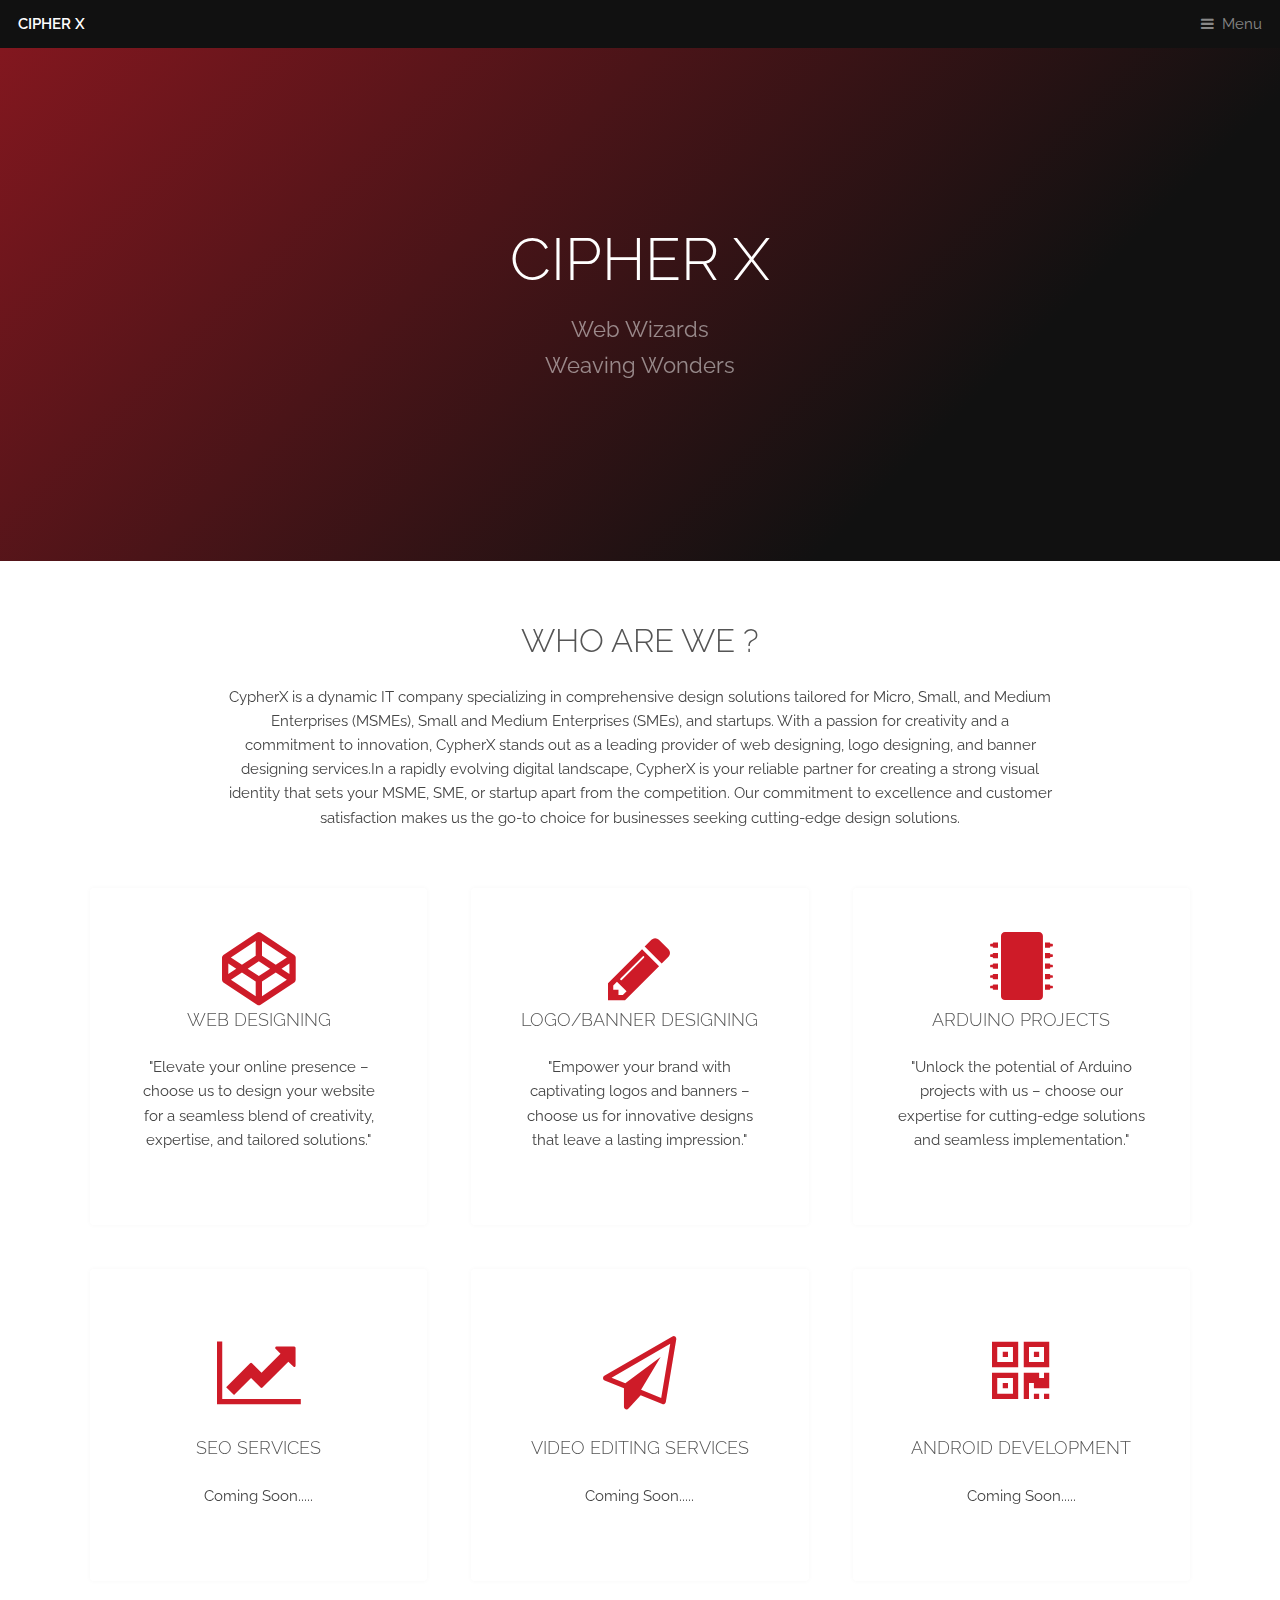
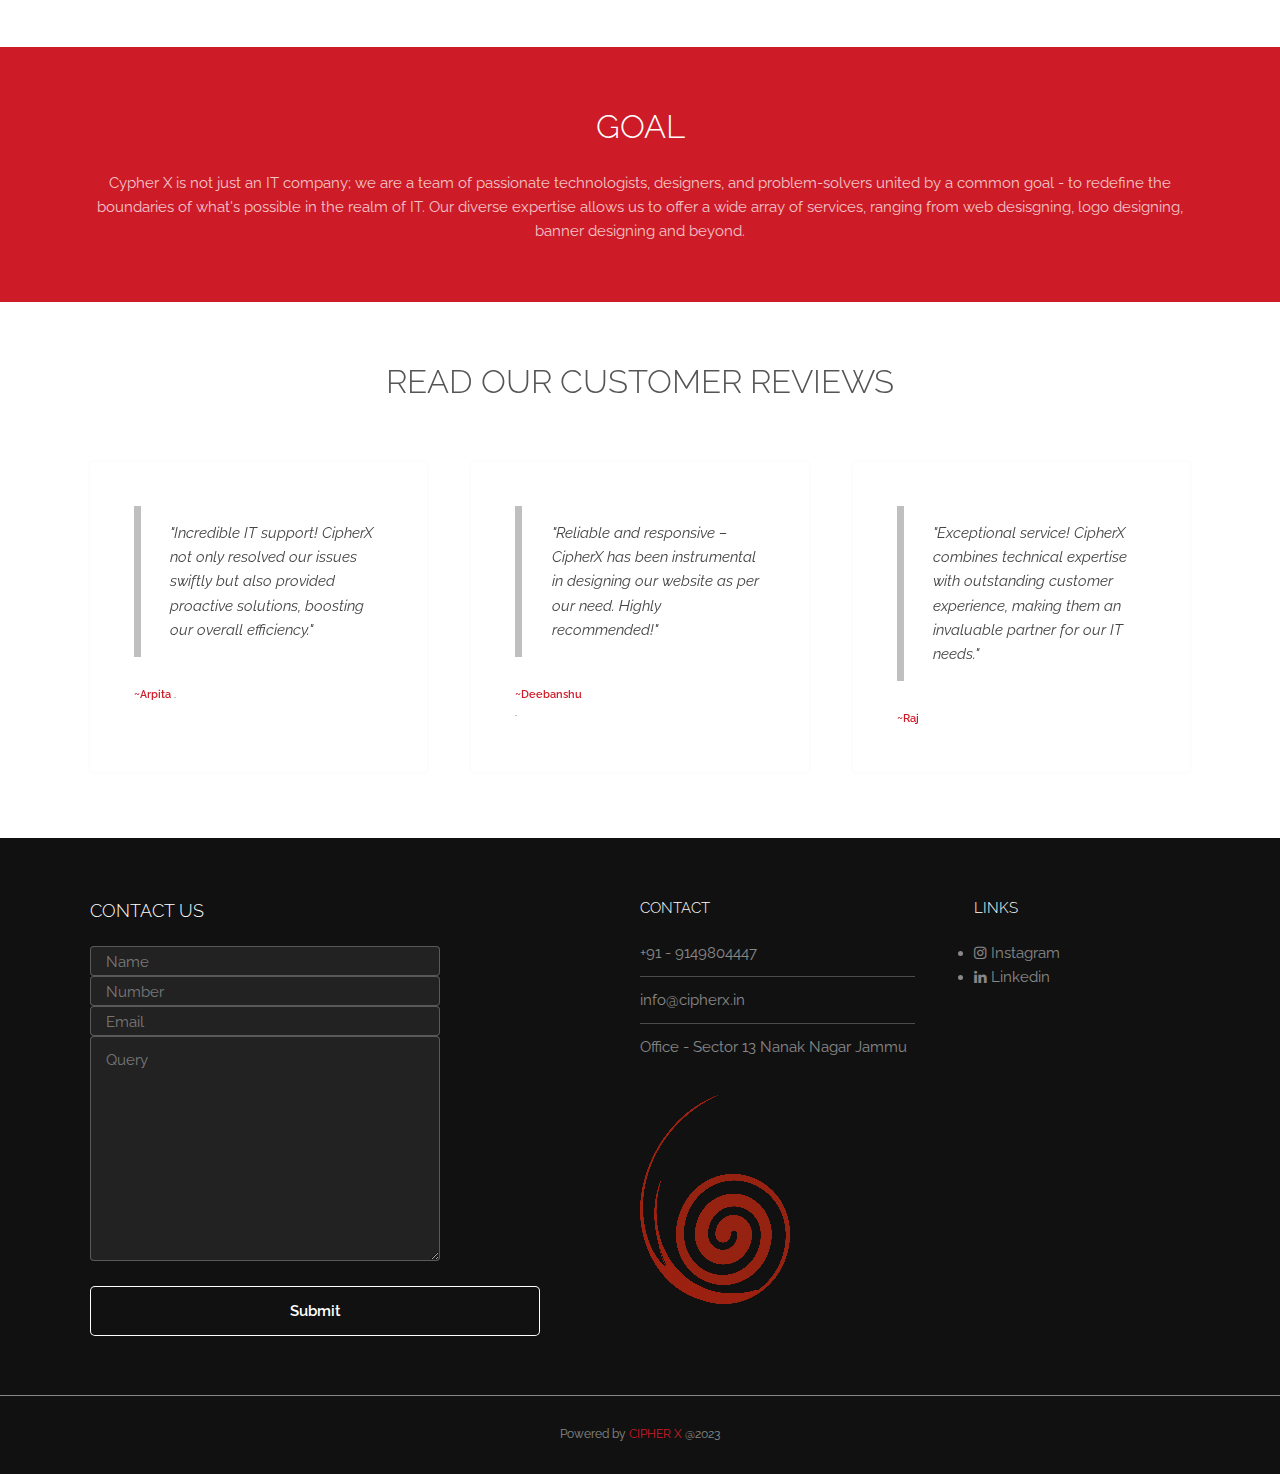
==== commit 5dc134a8: "Add files via upload" ====
--- a/index.html
+++ b/index.html
@@ -104,13 +104,13 @@
 
 						<section><h3>CONTACT US</h3>
 							<form id="contactForm" data-toggle="validator" data-focus="false" method="post" action="https://script.google.com/macros/s/AKfycbwwajvgVs7L4n3kVwtUMWle3IDYGLkmAYFrqbiaKh-2zlc1ubrQwuXYmRS_fInzBG1p/exec" name="contact-form">
-								<input style="height: 30px; width: 450px;" type="text" class="form-control-input" name="your-name" placeholder="Name">
+								<input style="height: 30px; width: 350px;" type="text" class="form-control-input" name="your-name" placeholder="Name">
 								
-								<input style="height: 30px; width: 450px;" type="text" class="form-control-input" name="your-number" placeholder="Number">
+								<input style="height: 30px; width: 350px;" type="text" class="form-control-input" name="your-number" placeholder="Number">
 					
-								<input style="height: 30px; width: 450px;" type="email" class="form-control-input" name="your-email" placeholder="Email">
+								<input style="height: 30px; width: 350px;" type="email" class="form-control-input" name="your-email" placeholder="Email">
 						
-								<textarea style="height: 225px; width: 450px;" class="form-control-textarea" name="message" rows="7" placeholder="Query"></textarea>
+								<textarea style="height: 225px; width: 350px;" class="form-control-textarea" name="message" rows="7" placeholder="Query"></textarea>
                             <label class="label-control" for="cmessage"></label>
                             <style >#submit{
     border: none;
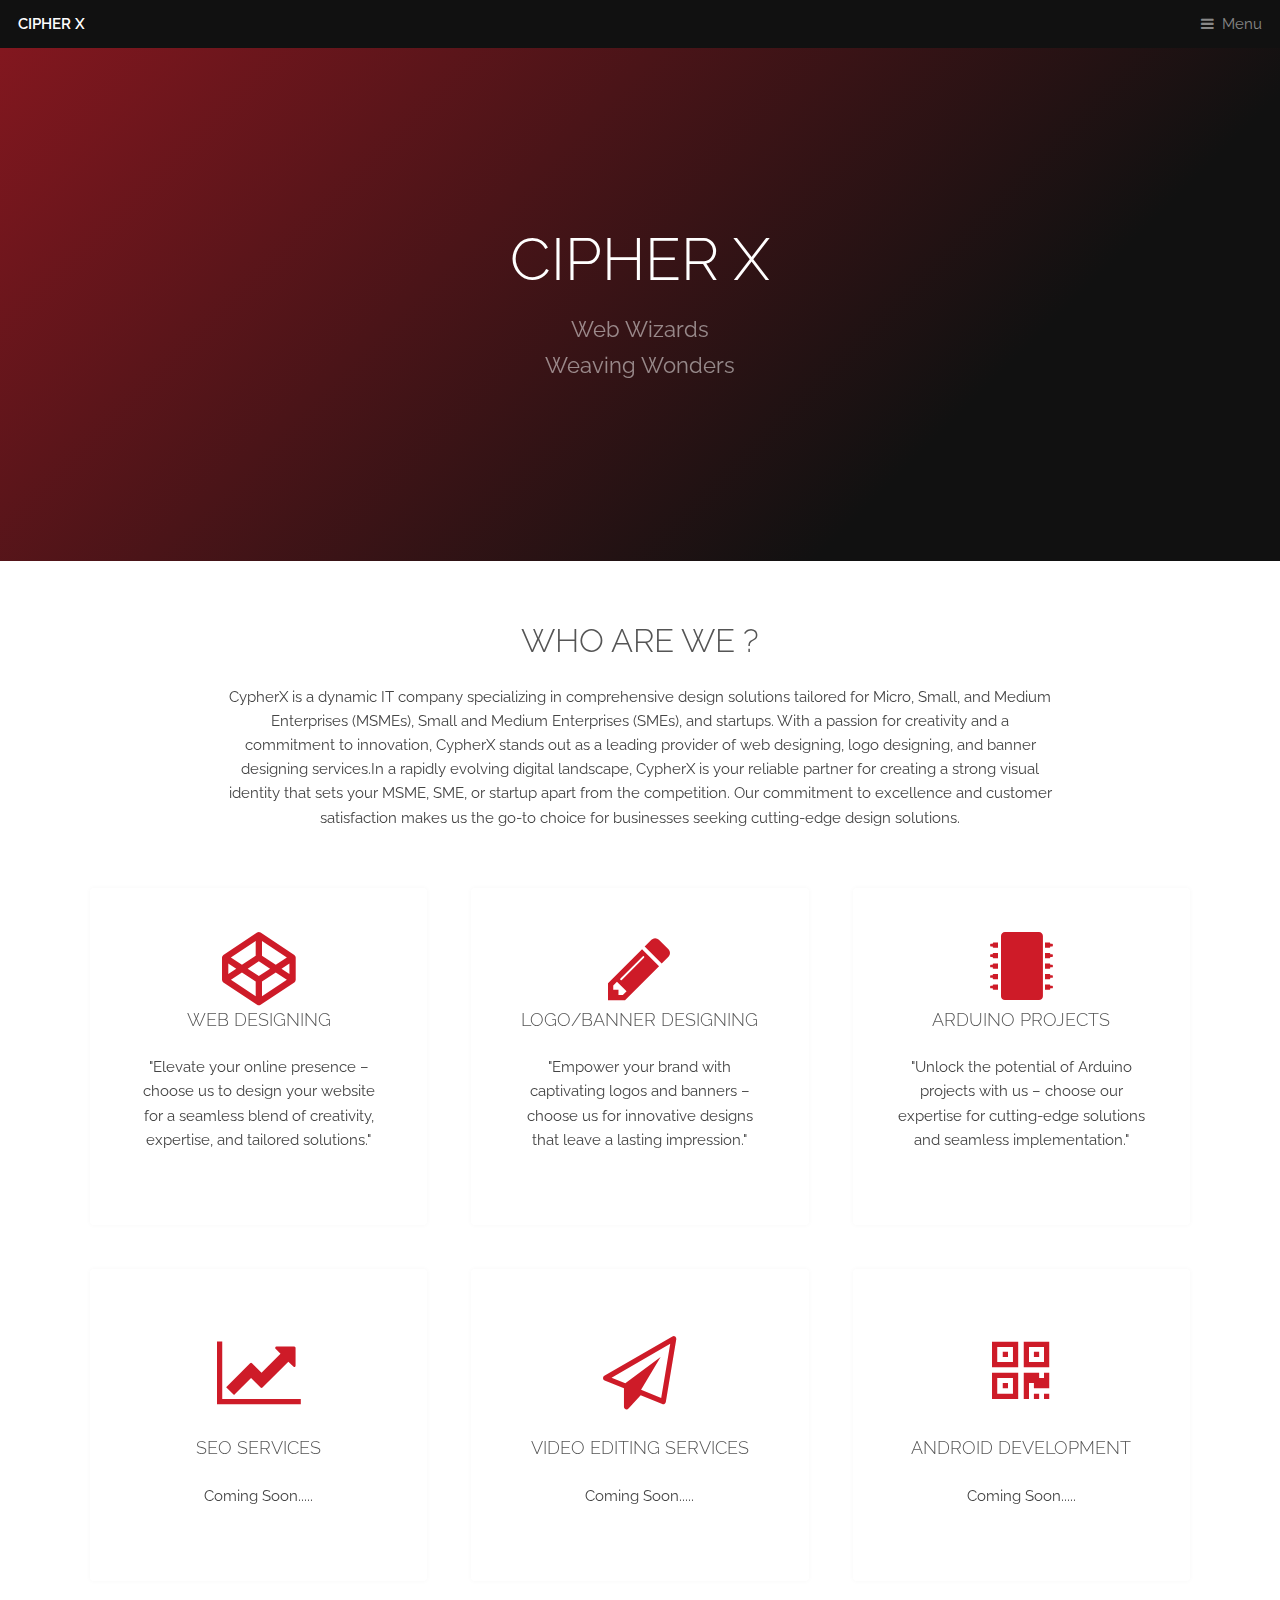
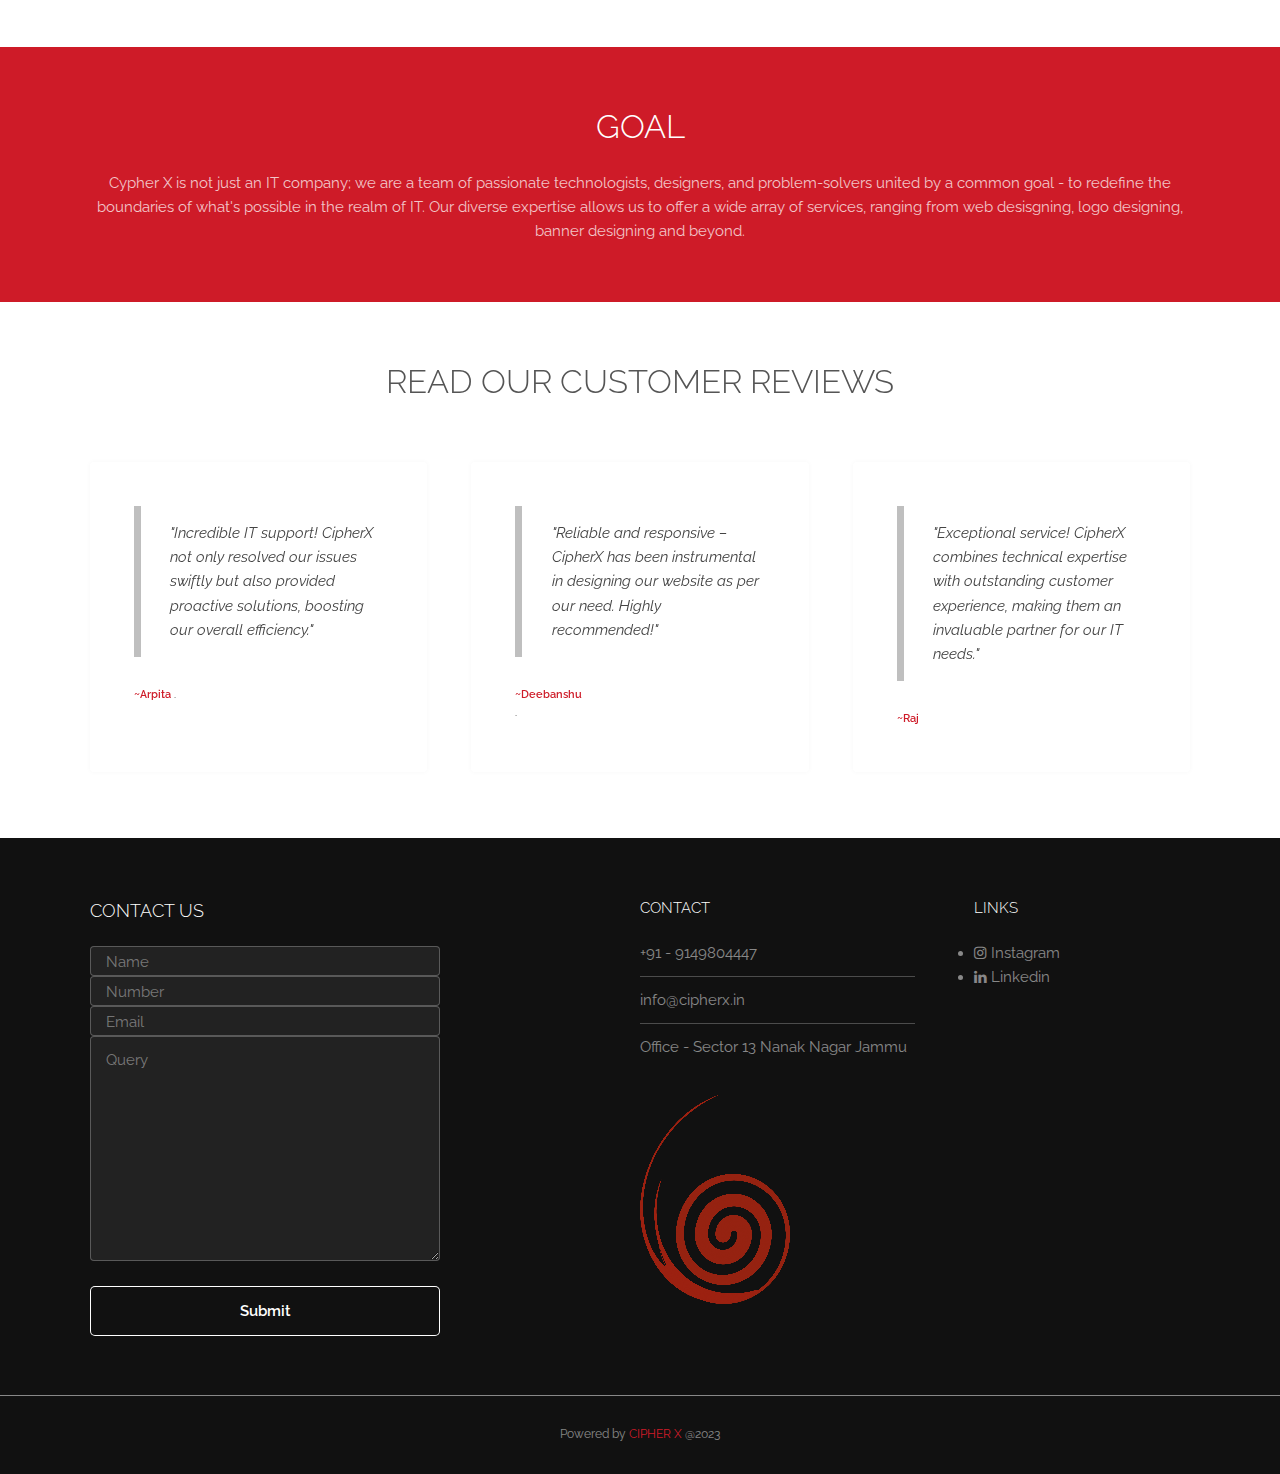
==== commit 88b606cd: "Add files via upload" ====
--- a/index.html
+++ b/index.html
@@ -116,7 +116,7 @@
     border: none;
     background-color: darkcyan;
     color: white;
-    width: 450px;
+    width: 350px;
     height: 50px;
     margin-top: 10px;
     border-radius: 5px;
